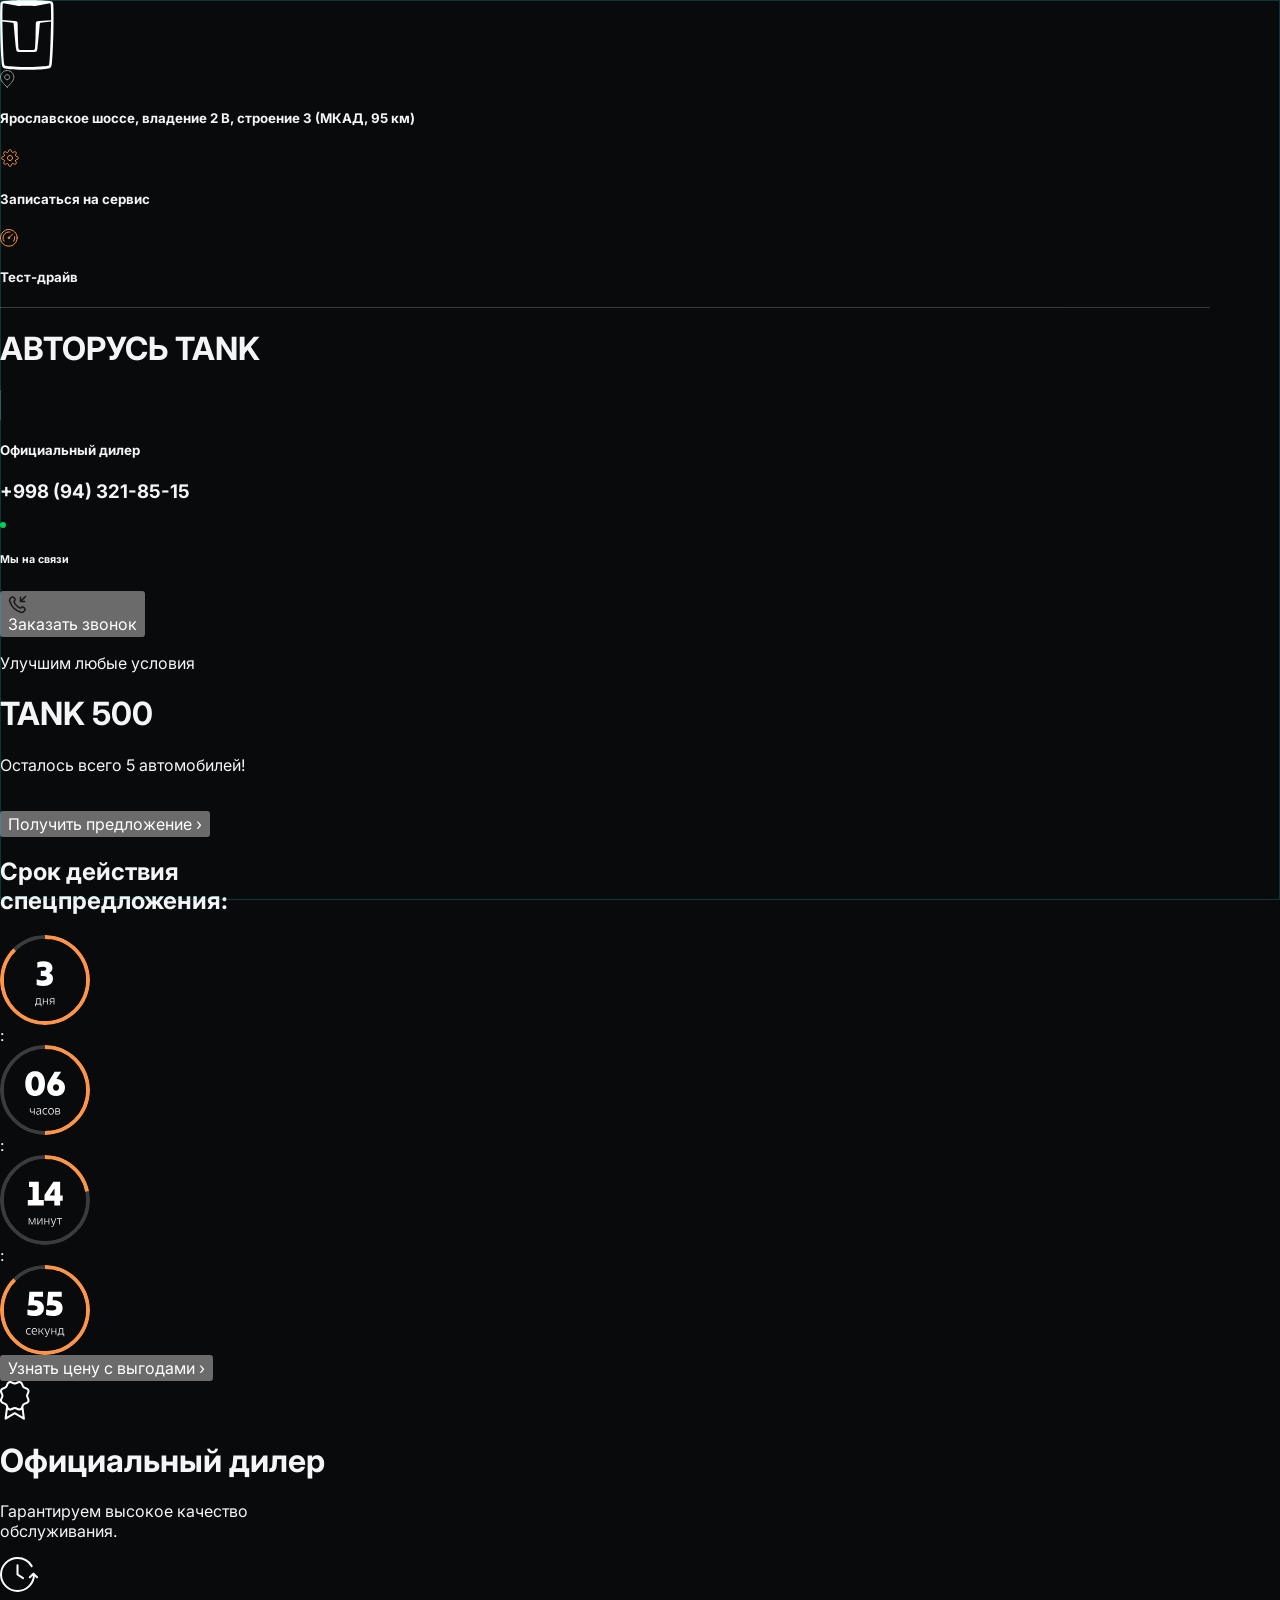
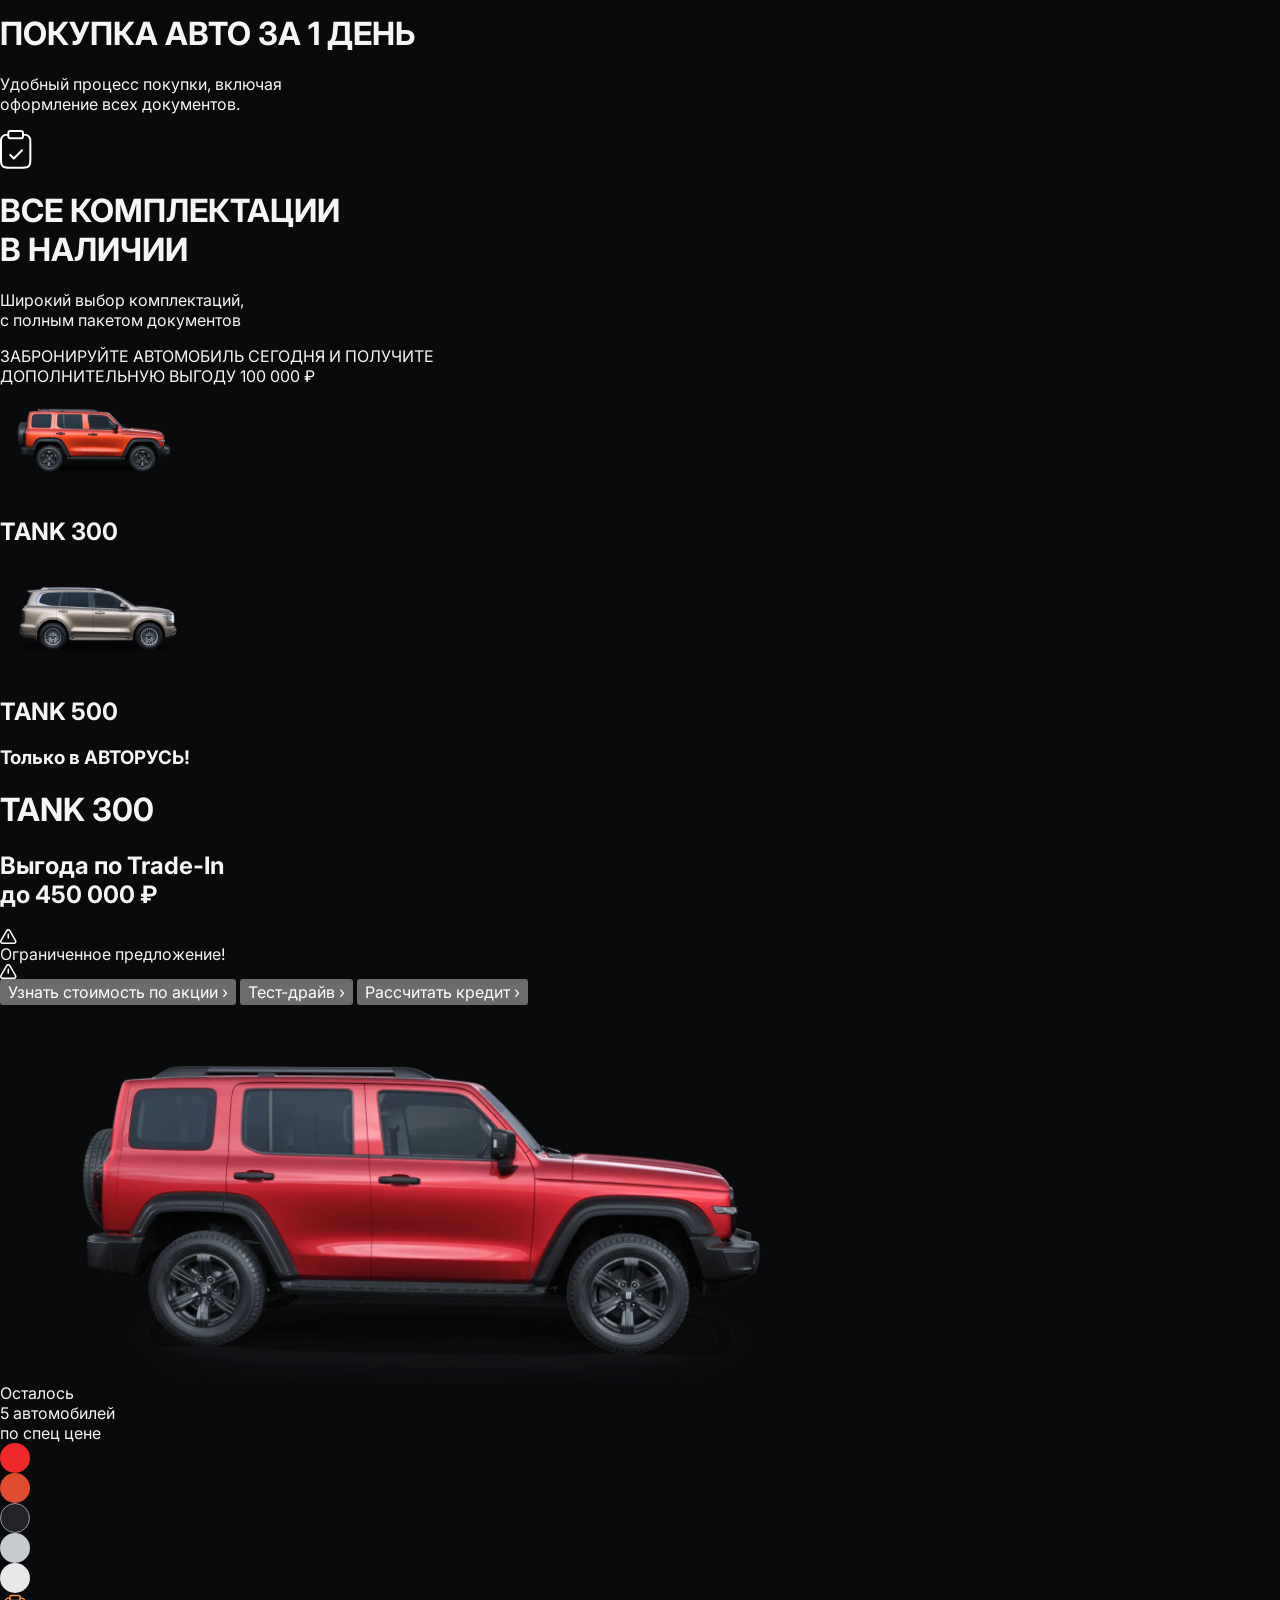
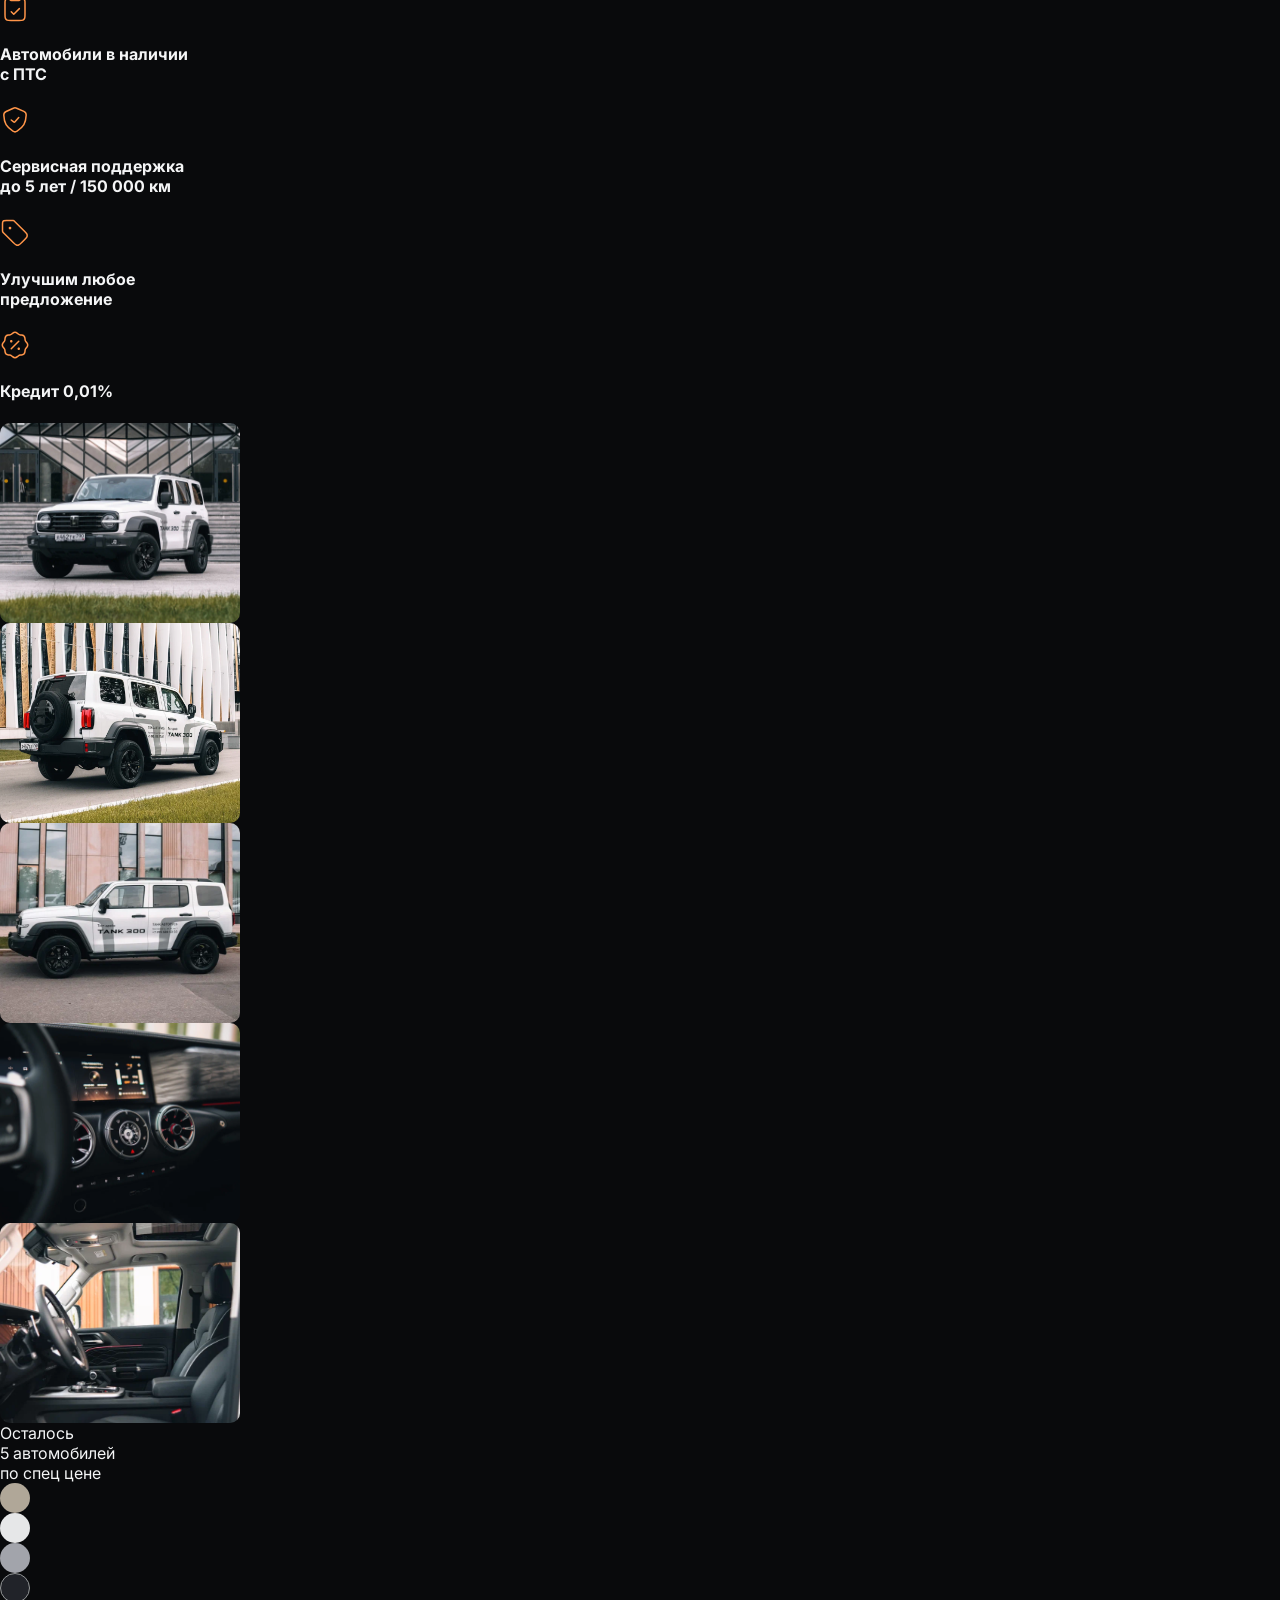
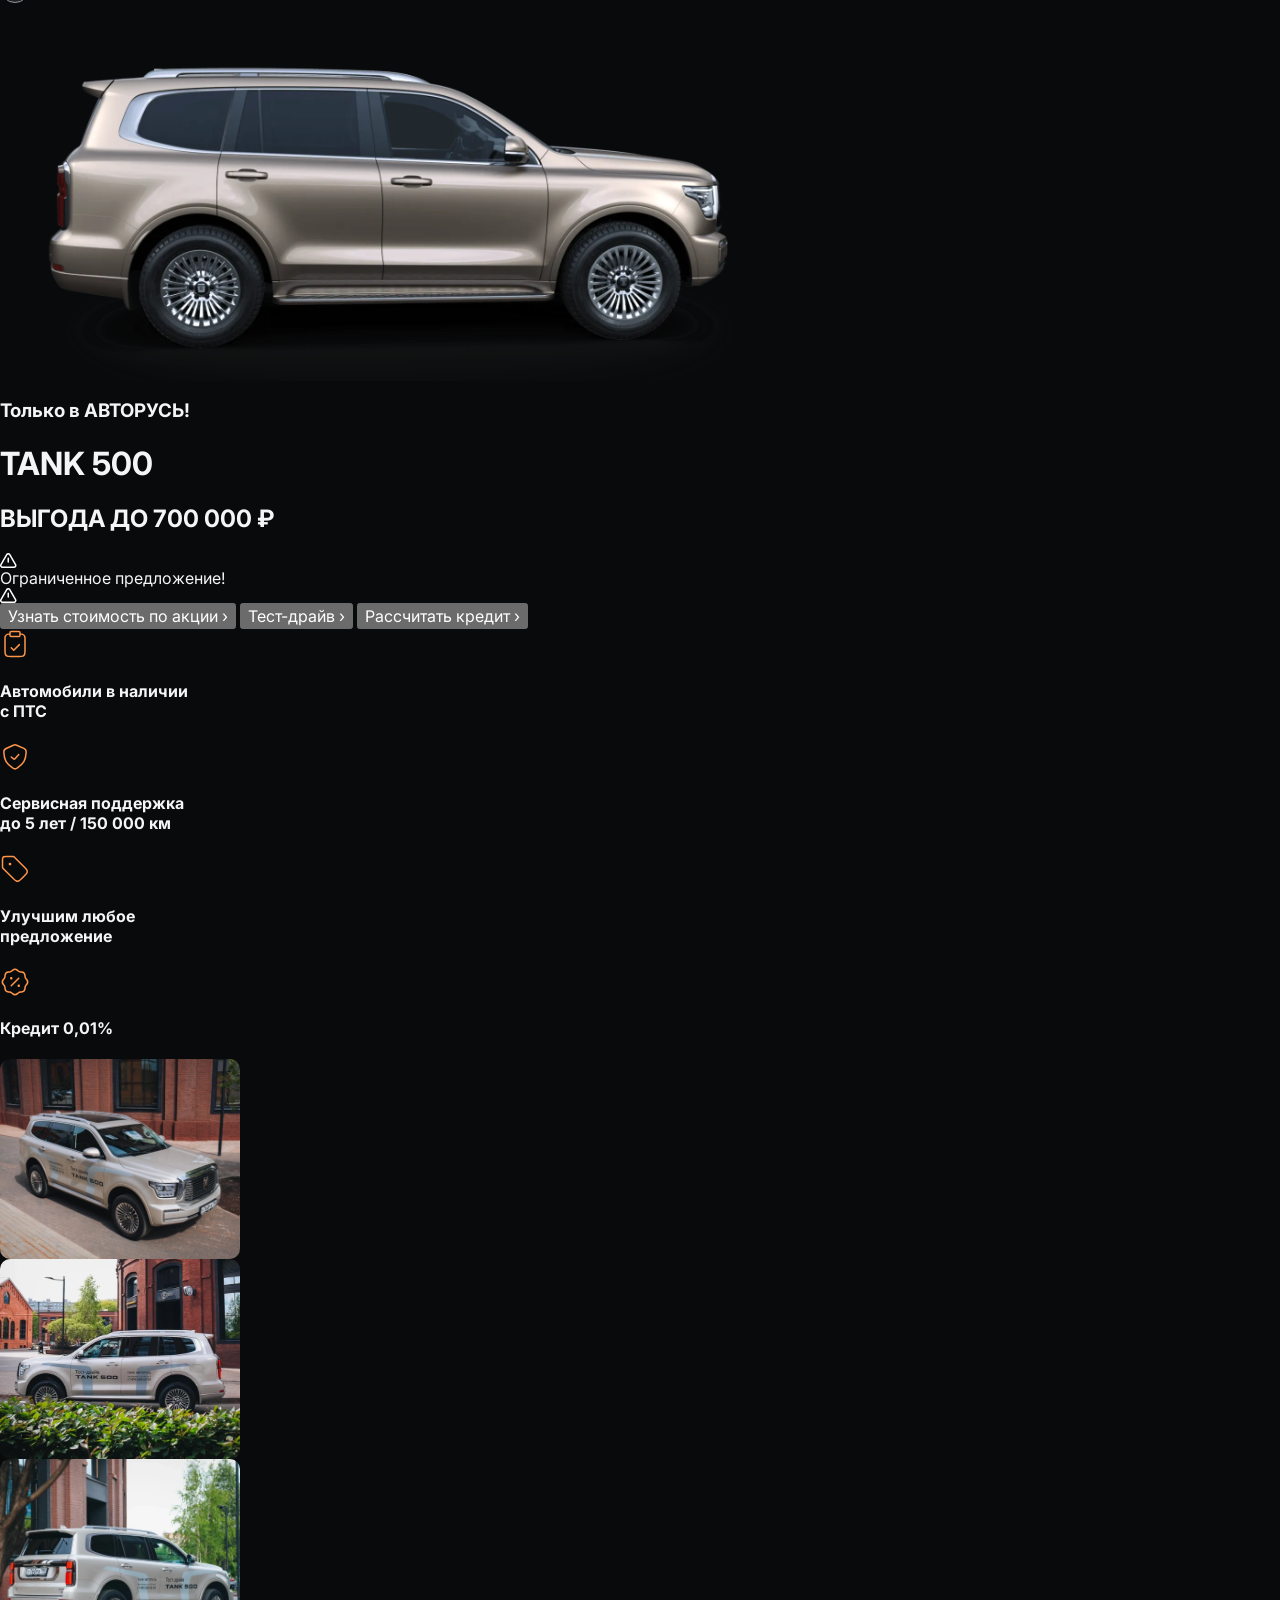
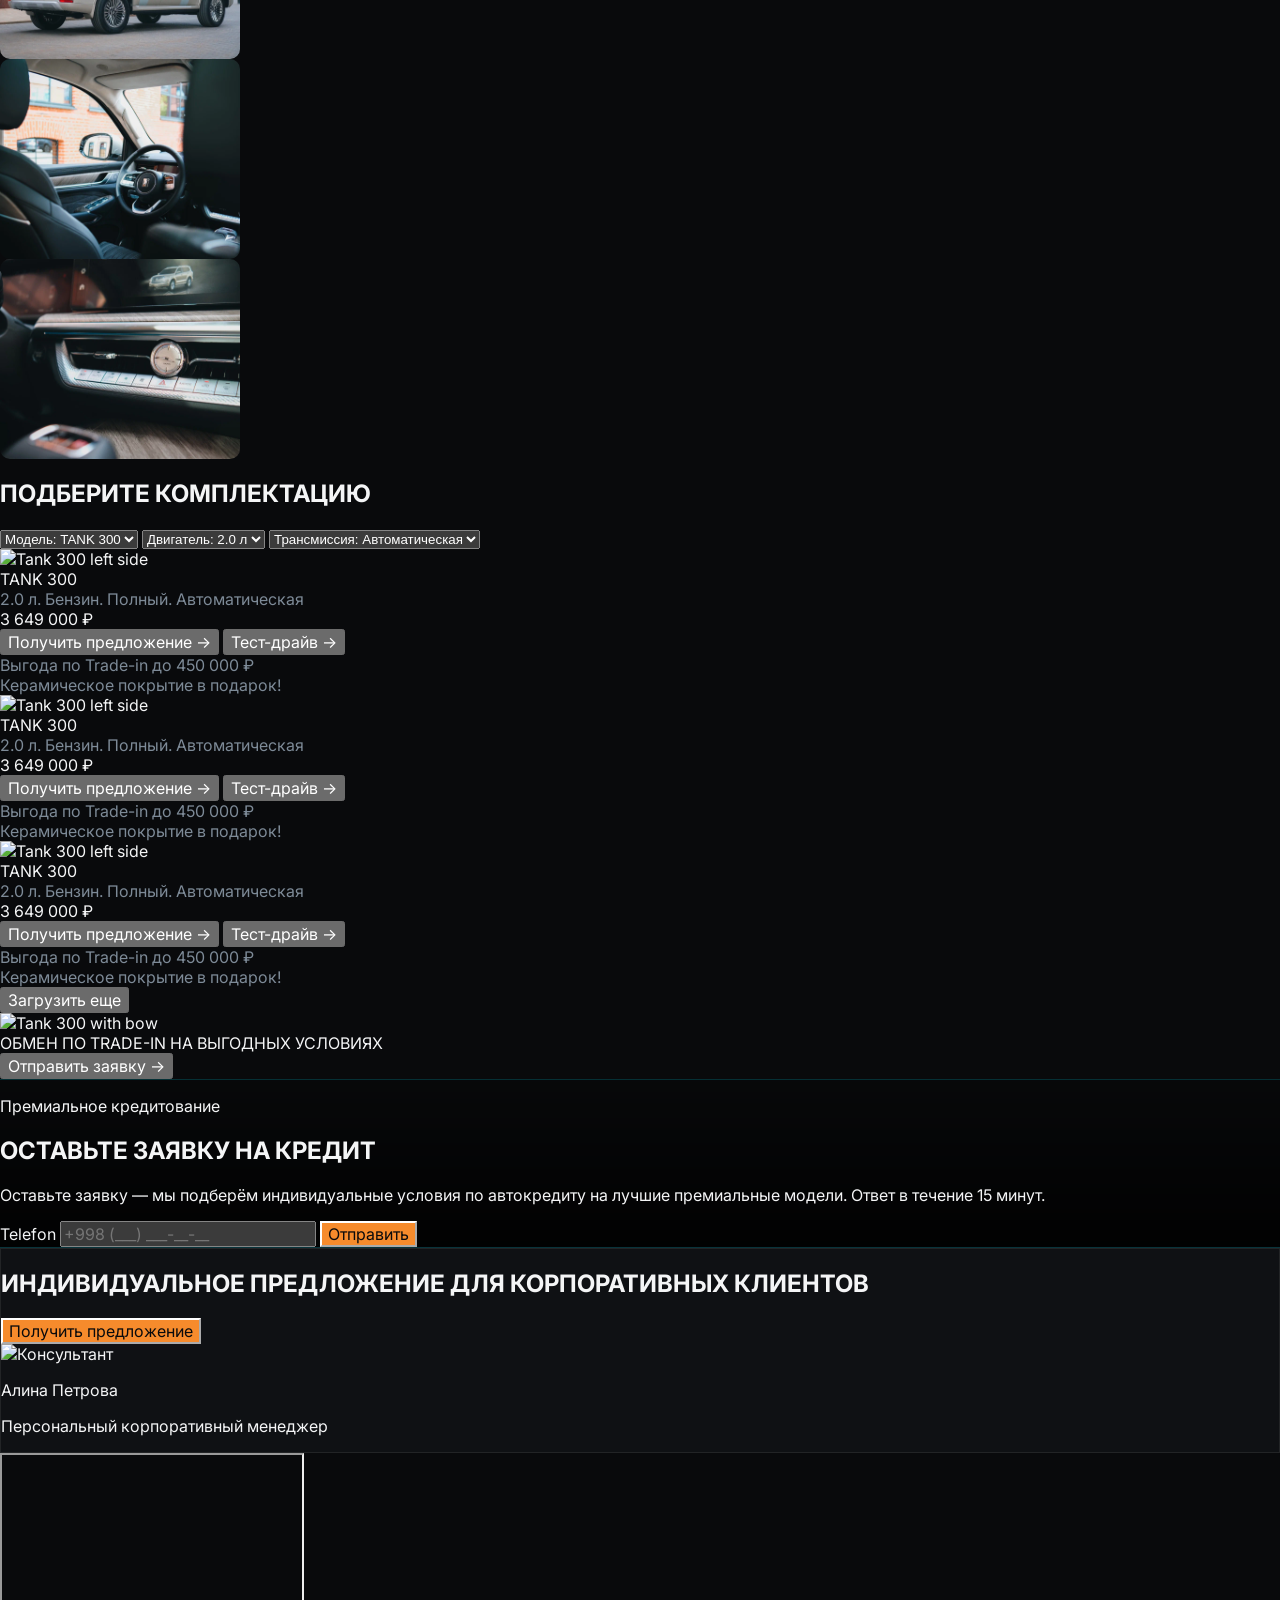
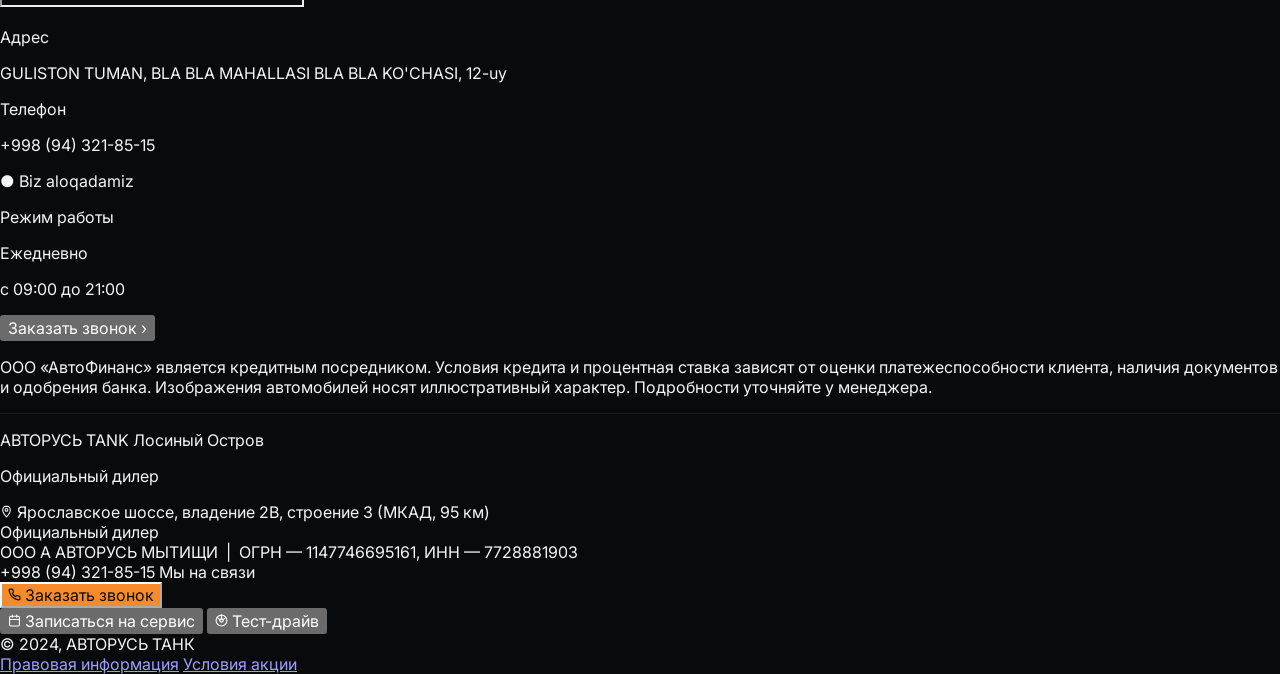
==== loyiha.html @ a407f376 "nom" ====
<!doctype html>
<html lang="ru">
<head>
  <meta charset="utf-8" />
  <meta name="viewport" content="width=device-width, initial-scale=1" />
  <title>Дилерская секция — Подберите комплектацию</title>
  <script src="https://cdn.tailwindcss.com"></script>
  <link href="https://fonts.googleapis.com/css2?family=Inter:wght@300;400;600;700;800&display=swap" rel="stylesheet">
    <style>
      :root {
        color-scheme: dark;
        font-family: Inter, system-ui, -apple-system, BlinkMacSystemFont, "Segoe UI", sans-serif;
        --bg: #090a0c;
        --surface: #111316;
        --surface-strong: #0d1012;
        --border: rgba(15, 194, 211, 0.24);
        --orange: #f68b2c;
        --orange-strong: #ff9d46;
        --text: #f4f5f6;
        --muted: #7d8a97;
        --panel: rgba(17, 19, 22, 0.92);
      }

      * {
        box-sizing: border-box;
      }

      body {
        margin: 0;
        min-height: 100vh;
        background: var(--bg);
        color: var(--text);
      }

      button,
      input {
        font: inherit;
      }

      img {
        display: block;
        max-width: 100%;
      }

      .btn-orange {
        background: var(--orange);
        color: #090a0c;
        transition: background 0.2s ease;
      }

      .btn-orange:hover {
        background: var(--orange-strong);
      }

      .hero-section {
        background-image:
          linear-gradient(180deg, rgba(0, 0, 0, 0.20), rgba(0, 0, 0, 0.86)),
          url('/d236b4001fee6d091d642a6b452d2aeb69b8dfb6\ \(1\).png');
        background-size: cover;
        background-position: center;
        border-bottom: 1px solid var(--border);
        border-top: 1px solid var(--border);
      }

      .hero-section::before {
        content: "";
        position: absolute;
        inset: 0;
        border: 1px solid var(--border);
        pointer-events: none;
      }

      .map-panel {
        background: var(--panel);
        border: 1px solid rgba(255, 255, 255, 0.08);
        backdrop-filter: blur(18px);
      }

      .section-divider {
        border-top: 1px solid rgba(255, 255, 255, 0.08);
      }

      .text-muted {
        color: var(--muted);
      }
    </style>
   <script>
        tailwind.config = {
            theme: {
                extend: {
                    colors: {
                        'brand-orange': '#FF9549',
                        'brand-orange-dark': '#FE8630',
                        'brand-red': '#FF2B00',
                        'bg-dark': '#181818',
                        'bg-mid': '#1C2121',
                        'bg-light': '#252C2C',
                        'bg-body': '#3d3c3c',
                        'text-muted': '#939697',
                        'text-light': '#818181',
                        'bg': '#111111',
                        'card': '#161616',
                        'muted': '#bfbfbf',
                        'orange': '#ff7a00',
                    },
                    minWidth: {
                        page: '1296px',
                    }
                }
            }
        }
    </script>
</head>
<body class="bg-bg text-white font-inter min-h-screen antialiased">

<!-- Bahodir Bahodir Bahodir Bahodir Bahodir Bahodir -->
 <!-- Bahodir Bahodir Bahodir Bahodir Bahodir Bahodir -->
  <!-- Bahodir Bahodir Bahodir Bahodir Bahodir Bahodir -->
   <!-- Bahodir Bahodir Bahodir Bahodir Bahodir Bahodir -->

  <body class="bg-bg-body min-w-page overflow-x-auto">

    <!-- NAVBAR (container4) -->
    <div class="bg-bg-dark w-full px-5 py-5 flex justify-center">
        <div class="flex justify-center gap-6 w-full">
            <!-- Logo -->
            <div class="flex-shrink-0">
                <img src="/img/icons/logo.svg" alt="logo">
            </div>

            <!-- Nav texts -->
            <div class="flex flex-col gap-0">
                <!-- nav__text1 -->
                <div class="flex items-center gap-3">
                    <img class="w-4 h-4" src="/img/icons/metka.svg" alt="metka">
                    <h5 class="text-text-muted text-sm">Ярославское шоссе, владение 2 В, строение 3 (МКАД, 95 км)</h5>
                    <div class="flex items-center gap-7 ml-[500px]">
                        <div class="flex items-center gap-1.5 cursor-pointer group">
                            <img class="w-4 h-4" src="/img/icons/settings-01 (1).svg" alt="settings">
                            <h5 class="text-[#ccc] text-sm font-normal whitespace-nowrap group-hover:text-brand-orange transition-colors">Записаться на сервис</h5>
                        </div>
                        <div class="flex items-center gap-1.5 cursor-pointer group">
                            <img class="w-4 h-4" src="/img/icons/speed.svg" alt="speed">
                            <h5 class="text-[#ccc] text-sm font-normal whitespace-nowrap group-hover:text-brand-orange transition-colors">Тест-драйв</h5>
                        </div>
                    </div>
                </div>

                <!-- chiziq -->
                <div><img src="/img/uzun chiziq.svg" alt="chiziq"></div>

                <!-- nav__text2 -->
                <div class="flex items-center gap-2.5">
                    <div class="flex items-center gap-2.5">
                        <h1 class="text-white text-3xl font-extrabold uppercase leading-tight">АВТОРУСЬ TANK</h1>
                        <img class="h-6" src="/img/tayoqcha.svg" alt="tayoqcha">
                        <h5 class="text-text-muted text-base mr-96">Официальный дилер</h5>
                    </div>
                    <div class="text-white">
                        <h3 class="text-white font-semibold">+998 (94) 321-85-15</h3>
                        <div class="flex items-center gap-1.5 ml-[70px] text-text-light">
                            <img src="/img/icons/online.svg" alt="online">
                            <h6 class="text-sm">Мы на связи</h6>
                        </div>
                    </div>
                    <button class="ml-12 flex items-center gap-2 bg-brand-orange text-black border-none px-5 py-3 text-sm font-bold rounded-lg cursor-pointer whitespace-nowrap hover:bg-brand-orange-dark transition-colors">
                        <img class="w-4.5 h-4.5" src="/img/icons/phone.svg" alt="phone"> Заказать звонок
                    </button>
                </div>
            </div>
        </div>
    </div>

    <!-- BANNER (container5) -->
    <div class="bg-bg-dark w-full p-0">
        <div class="bg-[url('/img/back__c.svg')] bg-cover bg-center w-[1440px] h-[600px] flex items-center overflow-hidden relative">
            <div class="flex flex-col gap-3 px-20 max-w-[520px] z-10">
                <p class="text-[#ddd] text-base font-normal m-0">Улучшим любые условия</p>
                <h1 class="text-white text-6xl font-black m-0 leading-none">TANK 500</h1>
                <p class="text-white text-lg font-medium m-0">Осталось всего 5 автомобилей!</p>
                <br>
                <button class="bg-brand-orange text-black border-none px-6 py-3 text-sm font-bold rounded-lg cursor-pointer w-fit mt-1.5 hover:bg-brand-orange-dark transition-colors">
                    Получить предложение ›
                </button>
            </div>
        </div>
    </div>

    <!-- TIMER + CARDS + TANKS (container1) -->
    <div class="bg-bg-dark w-full h-[800px] px-5 py-5">

        <!-- Timer block (bir) -->
        <div class="bg-bg-light flex items-center justify-between px-10 py-[22px] gap-6 rounded-xl mx-auto max-w-[1296px]">
            <h2 class="text-white text-[29px] font-extrabold uppercase leading-snug whitespace-nowrap m-0">
                Срок действия <br> спецпредложения:
            </h2>
            <div class="flex items-center gap-2.5">
                <img class="w-[94px] h-[94px]" src="/img/3.svg" alt="3">
                <span class="text-white text-4xl font-extrabold leading-none mb-5">:</span>
                <img class="w-[94px] h-[94px]" src="/img/06.svg" alt="06">
                <span class="text-white text-4xl font-extrabold leading-none mb-5">:</span>
                <img class="w-[94px] h-[94px]" src="/img/14.svg" alt="14">
                <span class="text-white text-4xl font-extrabold leading-none mb-5">:</span>
                <img class="w-[94px] h-[94px]" src="/img/55.svg" alt="55">
            </div>
            <button class="bg-brand-orange text-black border-none px-[30px] py-[17px] text-[17px] font-bold cursor-pointer rounded-md whitespace-nowrap min-w-[248px] hover:bg-brand-orange-dark transition-colors">
                Узнать цену с выгодами ›
            </button>
        </div>

        <!-- Feature cards (ikki) -->
        <div class="grid grid-cols-3 gap-5 justify-center mt-12 max-w-[1296px] mx-auto">
            <!-- birinchi -->
            <div class="border border-text-muted rounded-2xl bg-bg-dark w-[415px] h-[150px] text-white flex">
                <img class="w-[100px] h-[50px] mt-5" src="/img/icons/Icon.svg" alt="1">
                <div class="ml-2">
                    <h1 class="text-[22px] mt-5">Официальный дилер</h1>
                    <p class="mt-4 text-[#e4e4e4] text-sm">Гарантируем высокое качество <br>обслуживания.</p>
                </div>
            </div>
            <!-- ikkinchi -->
            <div class="border border-text-muted rounded-2xl bg-bg-dark w-[415px] h-[150px] text-white flex">
                <img class="w-[100px] h-[45px] mt-5" src="/img/icons/Icon (1).svg" alt="2">
                <div class="ml-2">
                    <h1 class="text-[18px] mt-5">ПОКУПКА АВТО ЗА 1 ДЕНЬ</h1>
                    <p class="mt-4 text-[#e4e4e4] text-sm">Удобный процесс покупки, включая <br>оформление всех документов.</p>
                </div>
            </div>
            <!-- uchinchi -->
            <div class="border border-text-muted rounded-2xl bg-bg-dark w-[415px] h-[150px] text-white flex">
                <img class="w-[100px] h-[45px] mt-5" src="/img/icons/Icon (2).svg" alt="3">
                <div class="ml-2">
                    <h1 class="text-[18px] mt-5">ВСЕ КОМПЛЕКТАЦИИ <br>В НАЛИЧИИ</h1>
                    <p class="mt-4 text-[#e4e4e4] text-sm">Широкий выбор комплектаций, <br>с полным пакетом документов</p>
                </div>
            </div>
        </div>

        <!-- Big text -->
        <div class="text-[35px] mt-12 text-white text-center font-extrabold uppercase leading-tight px-5 py-10">
            ЗАБРОНИРУЙТЕ АВТОМОБИЛЬ СЕГОДНЯ И ПОЛУЧИТЕ <br>
            ДОПОЛНИТЕЛЬНУЮ ВЫГОДУ 100 000 ₽
        </div>

        <!-- Tank images -->
        <div class="flex justify-center gap-6">
            <div class="cursor-pointer transition-transform hover:scale-105">
                <img src="/img/tank 300.svg" alt="tank 300">
                <h2 class="text-[20px] ml-11 text-white">TANK 300</h2>
            </div>
            <div class="cursor-pointer transition-transform hover:scale-105">
                <img src="/img/tank 500.svg" alt="tank 500">
                <h2 class="text-[20px] ml-11 text-white">TANK 500</h2>
            </div>
        </div>
    </div>

    <!-- TANK 300 SECTION (container2) -->
    <div class="bg-bg-mid w-full h-[800px] px-5 py-5">

        <!-- bolimlar -->
        <div class="flex justify-center w-[1296px] mx-auto">
            <!-- bolim1 - text chap -->
            <div class="flex flex-col justify-center gap-0 min-w-[340px] mt-10 ml-10">
                <div class="flex flex-col gap-2">
                    <h3 class="text-brand-orange text-base font-bold m-0">Только в АВТОРУСЬ!</h3>
                    <h1 class="text-white text-[50px] font-black m-0 leading-none">TANK 300</h1>
                    <h2 class="text-white text-[26px] font-extrabold m-0 leading-snug">Выгода по Trade-In <br>до 450 000 ₽</h2>
                    <div class="bg-brand-red rounded-xl px-2.5 py-1.5 gap-2 text-white text-[13px] font-semibold inline-flex items-center w-fit">
                        <img class="w-4 h-4" src="/img/icons/warning.svg" alt="warning">
                        Ограниченное предложение!
                        <img class="w-4 h-4" src="/img/icons/warning.svg" alt="warning">
                    </div>
                </div>
                <div class="mt-6 flex flex-col gap-2.5">
                    <button class="border border-brand-orange rounded-lg w-[320px] h-[45px] bg-bg-light text-white text-sm font-semibold cursor-pointer text-left px-4 transition-colors hover:bg-brand-orange hover:text-black flex items-center justify-between">
                        Узнать стоимость по акции <span>›</span>
                    </button>
                    <button class="border border-brand-orange rounded-lg w-[320px] h-[45px] bg-bg-light text-white text-sm font-semibold cursor-pointer text-left px-4 transition-colors hover:bg-brand-orange hover:text-black flex items-center justify-between">
                        Тест-драйв <span>›</span>
                    </button>
                    <button class="border border-brand-orange rounded-lg w-[320px] h-[45px] bg-bg-light text-white text-sm font-semibold cursor-pointer text-left px-4 transition-colors hover:bg-brand-orange hover:text-black flex items-center justify-between">
                        Рассчитать кредит <span>›</span>
                    </button>
                </div>
            </div>

            <!-- bolim2 - mashina -->
            <div class="flex-1 flex justify-center items-center">
                <img class="w-[800px] h-auto mt-[70px]" src="/img/qizil.svg" alt="Tank 300">
            </div>

            <!-- bolim3 - sticker + ranglar -->
            <div class="flex flex-col items-center gap-5 min-w-[100px]">
                <div class="w-[170px] bg-brand-orange text-black text-xs font-extrabold px-3.5 py-2.5 rounded-lg text-center leading-relaxed rotate-12  mt-[100px]">
                    Осталось<br>5 автомобилей<br>по спец цене
                </div>
                <div class="flex flex-col items-center gap-2">
                    <img class="w-7 h-7 cursor-pointer hover:scale-125 transition-transform" src="/img/icons/icon qizil.svg" alt="">
                    <img class="w-7 h-7 cursor-pointer hover:scale-125 transition-transform" src="/img/icons/icon orange.svg" alt="">
                    <img class="w-7 h-7 cursor-pointer hover:scale-125 transition-transform" src="/img/icons/icon kulrang.svg" alt="">
                    <img class="w-7 h-7 cursor-pointer hover:scale-125 transition-transform" src="/img/icons/icon qora.svg" alt="">
                    <img class="w-7 h-7 cursor-pointer hover:scale-125 transition-transform" src="/img/icons/icon oq.svg" alt="">
                </div>
            </div>
        </div>

        <!-- imgess -->
        <div class="w-[1296px] mx-auto py-5">
            <!-- cards -->
            <div class="grid grid-cols-4 gap-5 justify-center">
                <div class="flex w-[290px] h-[50px] items-center border border-bg-dark bg-bg-dark rounded-lg mt-5 cursor-pointer hover:border-brand-orange hover:bg-bg-light group">
                    <img class="w-[35px] ml-1.5" src="/img/icons/clipboard-check.svg" alt="">
                    <h4 class="ml-1.5 text-white text-xs group-hover:text-white">Автомобили в наличии <br>с ПТС</h4>
                </div>
                <div class="flex w-[290px] h-[50px] items-center border border-bg-dark bg-bg-dark rounded-lg mt-5 cursor-pointer hover:border-brand-orange hover:bg-bg-light group">
                    <img class="w-[35px] ml-1.5" src="/img/icons/certificate.svg" alt="">
                    <h4 class="ml-1.5 text-white text-xs group-hover:text-white">Сервисная поддержка <br>до 5 лет / 150 000 км</h4>
                </div>
                <div class="flex w-[290px] h-[50px] items-center border border-bg-dark bg-bg-dark rounded-lg mt-5 cursor-pointer hover:border-brand-orange hover:bg-bg-light group">
                    <img class="w-[35px] ml-1.5" src="/img/icons/tag-01.svg" alt="">
                    <h4 class="ml-1.5 text-white text-xs group-hover:text-white">Улучшим любое <br>предложение</h4>
                </div>
                <div class="flex w-[290px] h-[50px] items-center border border-bg-dark bg-bg-dark rounded-lg mt-5 cursor-pointer hover:border-brand-orange hover:bg-bg-light group">
                    <img class="w-[35px] ml-1.5" src="/img/icons/sale.svg" alt="">
                    <h4 class="ml-1.5 text-white text-xs group-hover:text-white">Кредит 0,01%</h4>
                </div>
            </div>
            <!-- img cards -->
            <div class="grid grid-cols-5 gap-5 mt-4">
                <img class="w-full h-[180px] object-cover rounded-lg hover:scale-[1.03] hover:opacity-85 transition-all" src="/img/tank300 1.svg" alt="">
                <img class="w-full h-[180px] object-cover rounded-lg hover:scale-[1.03] hover:opacity-85 transition-all" src="/img/tank300 2.svg" alt="">
                <img class="w-full h-[180px] object-cover rounded-lg hover:scale-[1.03] hover:opacity-85 transition-all" src="/img/tank300 3.svg" alt="">
                <img class="w-full h-[180px] object-cover rounded-lg hover:scale-[1.03] hover:opacity-85 transition-all" src="/img/tank300 4.svg" alt="">
                <img class="w-full h-[180px] object-cover rounded-lg hover:scale-[1.03] hover:opacity-85 transition-all" src="/img/tank300 5.svg" alt="">
            </div>
        </div>
    </div>

    <!-- TANK 500 SECTION (container3) -->
    <div class="bg-bg-light w-full h-[800px] px-5 py-5">

        <!-- bolimlar -->
        <div class="flex justify-center w-[1296px] mx-auto">

            <!-- bolim2__500 - sticker + ranglar CHAP -->
            <div class="flex flex-col items-center gap-5 min-w-[100px]">
                <div class="w-[170px] bg-brand-orange text-black text-xs font-extrabold px-3.5 py-2.5 rounded-lg text-center leading-relaxed rotate-12  mt-[100px]">
                    Осталось<br>5 автомобилей<br>по спец цене
                </div>
                <div class="flex flex-col items-center gap-2">
                    <img class="w-7 h-7 cursor-pointer hover:scale-125 transition-transform" src="/img/icons/rang 1.svg" alt="">
                    <img class="w-7 h-7 cursor-pointer hover:scale-125 transition-transform" src="/img/icons/rang 2.svg" alt="">
                    <img class="w-7 h-7 cursor-pointer hover:scale-125 transition-transform" src="/img/icons/rang 3.svg" alt="">
                    <img class="w-7 h-7 cursor-pointer hover:scale-125 transition-transform" src="/img/icons/rang 4.svg" alt="">
                </div>
            </div>

            <!-- bolim1__500 - mashina O'RTA -->
            <div class="flex-1 flex justify-center items-center">
                <img class="w-[750px] h-auto mt-[70px]" src="/img/mashina1.svg" alt="Tank 500">
                
            </div>

            <!-- bolim3__500 - text O'NG -->
            <div class="flex flex-col justify-center gap-0 min-w-[340px] mt-10 mr-10">
                <div class="flex flex-col gap-2">
                    <h3 class="text-brand-orange text-base font-bold m-0">Только в АВТОРУСЬ!</h3>
                    <h1 class="text-white text-[50px] font-black m-0 leading-none">TANK 500</h1>
                    <h2 class="text-white text-[26px] font-extrabold m-0 leading-snug">ВЫГОДА ДО 700 000 ₽</h2>
                    <div class="bg-brand-red rounded-xl px-2.5 py-1.5 gap-2 text-white text-[13px] font-semibold inline-flex items-center w-fit">
                        <img class="w-4 h-4" src="/img/icons/warning.svg" alt="warning">
                        Ограниченное предложение!
                        <img class="w-4 h-4" src="/img/icons/warning.svg" alt="warning">
                    </div>
                </div>
                <div class="mt-6 flex flex-col gap-2.5">
                    <button class="border border-brand-orange rounded-lg w-[320px] h-[45px] bg-bg-light text-white text-sm font-semibold cursor-pointer text-left px-4 transition-colors hover:bg-brand-orange hover:text-black flex items-center justify-between">
                        Узнать стоимость по акции <span>›</span>
                    </button>
                    <button class="border border-brand-orange rounded-lg w-[320px] h-[45px] bg-bg-light text-white text-sm font-semibold cursor-pointer text-left px-4 transition-colors hover:bg-brand-orange hover:text-black flex items-center justify-between">
                        Тест-драйв <span>›</span>
                    </button>
                    <button class="border border-brand-orange rounded-lg w-[320px] h-[45px] bg-bg-light text-white text-sm font-semibold cursor-pointer text-left px-4 transition-colors hover:bg-brand-orange hover:text-black flex items-center justify-between">
                        Рассчитать кредит <span>›</span>
                    </button>
                </div>
            </div>
        </div>

        <!-- imgess2 -->
        <div class="w-[1296px] mx-auto py-5">
            <!-- cards2 -->
            <div class="grid grid-cols-4 gap-5 justify-center">
                <div class="flex w-[290px] h-[50px] items-center border border-bg-dark bg-bg-dark rounded-lg mt-5 cursor-pointer hover:border-brand-orange hover:bg-bg-light group">
                    <img class="w-[35px] ml-1.5" src="/img/icons/clipboard-check.svg" alt="">
                    <h4 class="ml-1.5 text-white text-xs">Автомобили в наличии <br>с ПТС</h4>
                </div>
                <div class="flex w-[290px] h-[50px] items-center border border-bg-dark bg-bg-dark rounded-lg mt-5 cursor-pointer hover:border-brand-orange hover:bg-bg-light group">
                    <img class="w-[35px] ml-1.5" src="/img/icons/certificate.svg" alt="">
                    <h4 class="ml-1.5 text-white text-xs">Сервисная поддержка <br>до 5 лет / 150 000 км</h4>
                </div>
                <div class="flex w-[290px] h-[50px] items-center border border-bg-dark bg-bg-dark rounded-lg mt-5 cursor-pointer hover:border-brand-orange hover:bg-bg-light group">
                    <img class="w-[35px] ml-1.5" src="/img/icons/tag-01.svg" alt="">
                    <h4 class="ml-1.5 text-white text-xs">Улучшим любое <br>предложение</h4>
                </div>
                <div class="flex w-[290px] h-[50px] items-center border border-bg-dark bg-bg-dark rounded-lg mt-5 cursor-pointer hover:border-brand-orange hover:bg-bg-light group">
                    <img class="w-[35px] ml-1.5" src="/img/icons/sale.svg" alt="">
                    <h4 class="ml-1.5 text-white text-xs">Кредит 0,01%</h4>
                </div>
            </div>
            <!-- img cards2 -->
            <div class="grid grid-cols-5 gap-5 mt-5">
                <img class="w-full h-[180px] object-cover rounded-lg hover:scale-[1.03] hover:opacity-85 transition-all" src="/img/img car1.svg" alt="">
                <img class="w-full h-[180px] object-cover rounded-lg hover:scale-[1.03] hover:opacity-85 transition-all" src="/img/img car2.svg" alt="">
                <img class="w-full h-[180px] object-cover rounded-lg hover:scale-[1.03] hover:opacity-85 transition-all" src="/img/img car3.svg" alt="">
                <img class="w-full h-[180px] object-cover rounded-lg hover:scale-[1.03] hover:opacity-85 transition-all" src="/img/img car4.svg" alt="">
                <img class="w-full h-[180px] object-cover rounded-lg hover:scale-[1.03] hover:opacity-85 transition-all" src="/img/img car5.svg" alt="">
            </div>
        </div>
    </div>



<!-- Hayrulla Hayrulla Hayrulla Hayrulla Hayrulla Hayrulla Hayrulla -->
 <!-- Hayrulla Hayrulla Hayrulla Hayrulla Hayrulla Hayrulla Hayrulla -->
<!-- Hayrulla Hayrulla Hayrulla Hayrulla Hayrulla Hayrulla Hayrulla -->
 <!-- Hayrulla Hayrulla Hayrulla Hayrulla Hayrulla Hayrulla Hayrulla -->




  <section class="dealership">
    <div class="w-full max-w-[1200px] mx-auto my-10 px-10">

      <!-- Sarlavha -->
      <h1 class="text-center text-[42px] tracking-widest font-extrabold mb-7 uppercase">
        ПОДБЕРИТЕ КОМПЛЕКТАЦИЮ
      </h1>

      <!-- Filtrlar -->
      <div class="flex gap-4 justify-center mb-8 flex-wrap">
        <select aria-label="Выбор модели"
          class="bg-[#0f0f0f] text-white border border-[#222] px-4 py-3 rounded-lg min-w-[260px]">
          <option>Модель: TANK 300</option>
          <option>Модель: TANK 500</option>
        </select>
        <select aria-label="Выбор двигателя"
          class="bg-[#0f0f0f] text-white border border-[#222] px-4 py-3 rounded-lg min-w-[260px]">
          <option>Двигатель: 2.0 л</option>
          <option>Двигатель: 2.4 л</option>
        </select>
        <select aria-label="Выбор трансмиссии"
          class="bg-[#0f0f0f] text-white border border-[#222] px-4 py-3 rounded-lg min-w-[260px]">
          <option>Трансмиссия: Автоматическая</option>
          <option>Трансмиссия: Механическая</option>
        </select>
      </div>

      <!-- Kartalar -->
      <div class="flex flex-col gap-5">

        <!-- Card 1 -->
        <article class="flex bg-card rounded-xl p-5 items-center gap-6 shadow-[0_6px_24px_rgba(0,0,0,0.6)]">
          <div class="flex-none w-[420px] h-[220px] flex items-center justify-center">
            <img src="/loyiha/img/93264d53057fa8363f55660f5d0bcc11b670bb50.png"
              alt="Tank 300 left side" class="max-w-full max-h-full object-contain">
          </div>
          <div class="flex-1 flex flex-col gap-3">
            <div class="flex flex-col">
              <div class="text-[28px] font-extrabold">TANK 300</div>
              <div class="text-[15px] text-muted mt-1">2.0 л. Бензин. Полный. Автоматическая</div>
            </div>
            <div class="flex items-center justify-between mt-2">
              <div class="text-[34px] font-extrabold">3 649 000 ₽</div>
              <div class="flex flex-col gap-2 min-w-[240px]">
                <button class="inline-flex items-center justify-center px-4 py-3 rounded-xl font-bold bg-orange text-white cursor-pointer border-0">
                  Получить предложение →
                </button>
                <button class="inline-flex items-center justify-center px-4 py-3 rounded-xl font-bold bg-transparent border-2 border-orange/20 text-orange cursor-pointer">
                  Тест-драйв →
                </button>
              </div>
            </div>
            <div class="flex gap-4 text-muted text-[13px] mt-2">
              <div>Выгода по Trade-in до 450 000 ₽</div>
              <div>Керамическое покрытие в подарок!</div>
            </div>
          </div>
        </article>

        <!-- Card 2 -->
        <article class="flex bg-card rounded-xl p-5 items-center gap-6 shadow-[0_6px_24px_rgba(0,0,0,0.6)]">
          <div class="flex-none w-[420px] h-[220px] flex items-center justify-center">
            <img src="/loyiha/img/93264d53057fa8363f55660f5d0bcc11b670bb50.png"
              alt="Tank 300 left side" class="max-w-full max-h-full object-contain">
          </div>
          <div class="flex-1 flex flex-col gap-3">
            <div class="flex flex-col">
              <div class="text-[28px] font-extrabold">TANK 300</div>
              <div class="text-[15px] text-muted mt-1">2.0 л. Бензин. Полный. Автоматическая</div>
            </div>
            <div class="flex items-center justify-between mt-2">
              <div class="text-[34px] font-extrabold">3 649 000 ₽</div>
              <div class="flex flex-col gap-2 min-w-[240px]">
                <button class="inline-flex items-center justify-center px-4 py-3 rounded-xl font-bold bg-orange text-white cursor-pointer border-0">
                  Получить предложение →
                </button>
                <button class="inline-flex items-center justify-center px-4 py-3 rounded-xl font-bold bg-transparent border-2 border-orange/20 text-orange cursor-pointer">
                  Тест-драйв →
                </button>
              </div>
            </div>
            <div class="flex gap-4 text-muted text-[13px] mt-2">
              <div>Выгода по Trade-in до 450 000 ₽</div>
              <div>Керамическое покрытие в подарок!</div>
            </div>
          </div>
        </article>

        <!-- Card 3 -->
        <article class="flex bg-card rounded-xl p-5 items-center gap-6 shadow-[0_6px_24px_rgba(0,0,0,0.6)]">
          <div class="flex-none w-[420px] h-[220px] flex items-center justify-center">
            <img src="/loyiha/img/93264d53057fa8363f55660f5d0bcc11b670bb50.png"
              alt="Tank 300 left side" class="max-w-full max-h-full object-contain">
          </div>
          <div class="flex-1 flex flex-col gap-3">
            <div class="flex flex-col">
              <div class="text-[28px] font-extrabold">TANK 300</div>
              <div class="text-[15px] text-muted mt-1">2.0 л. Бензин. Полный. Автоматическая</div>
            </div>
            <div class="flex items-center justify-between mt-2">
              <div class="text-[34px] font-extrabold">3 649 000 ₽</div>
              <div class="flex flex-col gap-2 min-w-[240px]">
                <button class="inline-flex items-center justify-center px-4 py-3 rounded-xl font-bold bg-orange text-white cursor-pointer border-0">
                  Получить предложение →
                </button>
                <button class="inline-flex items-center justify-center px-4 py-3 rounded-xl font-bold bg-transparent border-2 border-orange/20 text-orange cursor-pointer">
                  Тест-драйв →
                </button>
              </div>
            </div>
            <div class="flex gap-4 text-muted text-[13px] mt-2">
              <div>Выгода по Trade-in до 450 000 ₽</div>
              <div>Керамическое покрытие в подарок!</div>
            </div>
          </div>
        </article>

      </div>

      <!-- Ko'proq yuklash -->
      <div class="flex justify-center my-6">
        <button class="inline-flex items-center justify-center px-5 py-3 rounded-xl font-bold bg-[#1b1b1b] text-white cursor-pointer border-0">
          Загрузить еще
        </button>
      </div>

      <!-- Promo banner -->
      <div class="flex items-center gap-7 mt-9 bg-gradient-to-b from-white/[0.02] to-transparent p-5 rounded-xl flex-wrap">
        <div class="flex-none w-[420px] h-[260px] flex items-center justify-center">
          <img src="/loyiha/img/efaab89fc21d311adf0df470ad1e3397ce3de2d5.png"
            alt="Tank 300 with bow" class="max-w-full max-h-full object-contain">
        </div>
        <div class="flex-1 flex flex-col gap-4 p-4">
          <div class="text-[26px] font-extrabold uppercase">ОБМЕН ПО TRADE-IN НА ВЫГОДНЫХ УСЛОВИЯХ</div>
          <button class="inline-flex items-center justify-center px-6 py-3 rounded-xl font-bold text-[16px] bg-orange text-white cursor-pointer border-0 w-fit">
            Отправить заявку →
          </button>
        </div>
      </div>

    </div>
  </section>

<!-- Islom Islom Islom Islom Islom Islom Islom Islom Islom Islom Islom Islom-->
 <!-- Islom Islom Islom Islom Islom Islom Islom Islom Islom Islom Islom Islom-->
  <!-- Islom Islom Islom Islom Islom Islom Islom Islom Islom Islom Islom Islom-->
   <!-- Islom Islom Islom Islom Islom Islom Islom Islom Islom Islom Islom Islom-->
    <!-- Islom Islom Islom Islom Islom Islom Islom Islom Islom Islom Islom Islom-->


  <main class="relative overflow-hidden">
    <section class="hero-section relative overflow-hidden">
      <div
        class="absolute inset-0 bg-cover bg-center bg-no-repeat"
        style="background-image: url('./img/bg_car.svg');"
      ></div>
      <div class="relative mx-auto max-w-[1320px] px-6 lg:px-10 py-16 lg:py-20">
        <div class="grid gap-12 lg:grid-cols-[1.05fr_0.95fr] items-center">
          <div class="max-w-2xl">
            <p class="text-sm uppercase tracking-[0.35em] text-cyan-300/70 mb-4">Премиальное кредитование</p>
            <h1 class="text-5xl sm:text-[4.25rem] lg:text-[5rem] font-black leading-[0.92] tracking-[-0.04em]">ОСТАВЬТЕ ЗАЯВКУ НА КРЕДИТ</h1>
            <p class="mt-6 max-w-xl text-base leading-7 text-gray-300">Оставьте заявку — мы подберём индивидуальные условия по автокредиту на лучшие премиальные модели. Ответ в течение 15 минут.</p>
            <div class="mt-10 flex flex-col gap-4 sm:flex-row sm:items-center">
              <label class="sr-only" for="phone">Telefon</label>
              <input id="phone" type="tel" placeholder="+998 (___) ___-__-__" class="min-w-0 flex-1 rounded-[28px] border border-[#fff] bg-[#252C2C] px-5 py-4 text-white placeholder:text-gray-500 focus:border-cyan-300 focus:outline-none focus:ring-2 focus:ring-cyan-300/20" />
              <button class="btn-orange rounded-[28px] px-8 py-4 text-sm font-semibold uppercase tracking-[0.12em]">Отправить</button>
            </div>
          </div>
          <div class="h-[420px] sm:h-[480px] lg:h-[520px]"></div>
        </div>
      </div>
    </section>


    <section class="mx-auto max-w-[1320px] px-6 lg:px-10 mt-8">
      <div class="map-panel rounded-[36px] border border-white/10 p-6 sm:p-8 lg:p-10 flex flex-col gap-8 lg:flex-row items-center justify-between">
        <div class="max-w-2xl">
          <h2 class="text-2xl sm:text-3xl font-black leading-tight">ИНДИВИДУАЛЬНОЕ ПРЕДЛОЖЕНИЕ ДЛЯ КОРПОРАТИВНЫХ КЛИЕНТОВ</h2>
          <button class="mt-6 btn-orange rounded-full px-9 py-4 text-sm font-semibold uppercase tracking-[0.12em]">Получить предложение</button>
        </div>
        <div class="flex items-center gap-4">
          <div class="h-20 w-20 overflow-hidden rounded-full border border-white/10 bg-[#181b1e]">
            <img src="https://images.unsplash.com/photo-1544005313-94ddf0286df2?q=80&w=400&auto=format&fit=crop" alt="Консультант" class="h-full w-full object-cover" />
          </div>
          <div>
            <p class="text-base font-semibold">Алина Петрова</p>
            <p class="mt-1 text-sm text-gray-500">Персональный корпоративный менеджер</p>
          </div>
        </div>
      </div>
    </section>

    <section id="map-section" class="mt-12">
  <div class="mx-auto max-w-[1320px] px-6 lg:px-10">

    <div class="overflow-hidden rounded-[18px] border border-[#E5E5E5] bg-white">

      <!-- Xarita -->
      <div class="relative h-[420px]">
        <iframe
          src="https://yandex.uz/map-widget/v1/?ll=68.886768%2C40.488745&z=17"
          class="absolute inset-0 h-full w-full"
          loading="lazy">
        </iframe>
      </div>

      <!-- Pastki qora panel -->
      <div class="bg-[#1F252A] px-8 py-6">
        <div class="grid grid-cols-1 gap-6 lg:grid-cols-[1.6fr_1fr_1fr_auto] lg:items-center">

          <!-- Manzil -->
          <div>
            <p class="mb-1 text-xs text-gray-400">
              Адрес
            </p>

            <p class="text-lg font-semibold text-white leading-snug">
              GULISTON TUMAN, BLA BLA MAHALLASI BLA BLA KO'CHASI, 12-uy
            </p>
          </div>

          <!-- Telefon -->
          <div>
            <p class="mb-1 text-xs text-gray-400">
              Телефон
            </p>

            <p class="text-lg font-semibold text-white">
              +998 (94) 321-85-15
            </p>

            <p class="mt-1 text-sm text-[#3CD278]">
              ● Biz aloqadamiz
            </p>
          </div>

          <!-- Ish vaqti -->
          <div>
            <p class="mb-1 text-xs text-gray-400">
              Режим работы
            </p>

            <p class="text-lg font-semibold text-white">
              Ежедневно
            </p>

            <p class="text-lg text-white">
              с 09:00 до 21:00
            </p>
          </div>

          <!-- Button -->
          <div>
            <button
              class="flex items-center gap-3 rounded-xl bg-[#F68B2C] px-8 py-4 font-semibold text-[#1F252A] transition hover:bg-[#ff9b43]"
            >
              Заказать звонок
              <span>›</span>
            </button>
          </div>

        </div>
      </div>

    </div>

  </div>
</section>

    <section class="mx-auto max-w-[1320px] px-6 lg:px-10 mt-10">
      <p class="max-w-3xl text-sm leading-6 text-gray-500">ООО «АвтоФинанс» является кредитным посредником. Условия кредита и процентная ставка зависят от оценки платежеспособности клиента, наличия документов и одобрения банка. Изображения автомобилей носят иллюстративный характер. Подробности уточняйте у менеджера.</p>
    </section>

    <footer class="mx-auto max-w-[1320px] px-6 lg:px-10 mt-12 pb-0">
      <div class="section-divider pt-7">

        <!-- Main row -->
        <div class="flex flex-col gap-6 lg:flex-row lg:items-start lg:justify-between">

          <!-- LEFT: brand + address + legal -->
          <div class="space-y-3">
            <div>
              <p class="text-sm font-bold text-gray-100">АВТОРУСЬ TANK Лосиный Остров</p>
              <p class="text-xs text-gray-500">Официальный дилер</p>
            </div>

            <div class="flex items-start gap-1.5 text-xs text-gray-500">
              <svg class="mt-0.5 shrink-0 text-gray-500" width="13" height="13" viewBox="0 0 24 24"
                  fill="none" stroke="currentColor" stroke-width="2" stroke-linecap="round" stroke-linejoin="round">
                <path d="M12 2C8.13 2 5 5.13 5 9c0 5.25 7 13 7 13s7-7.75 7-13c0-3.87-3.13-7-7-7z"/>
                <circle cx="12" cy="9" r="2.5"/>
              </svg>
              <span>Ярославское шоссе, владение 2В, строение 3 (МКАД, 95 км)</span>
            </div>

            <div class="text-xs text-gray-500 leading-relaxed">
              Официальный дилер<br>
              <span class="text-gray-400 font-medium">ООО А АВТОРУСЬ МЫТИЩИ</span>
              &nbsp;|&nbsp; ОГРН — 1147746695161, ИНН — 7728881903
            </div>
          </div>

          <!-- RIGHT: phone + CTA + actions -->
          <div class="flex flex-col items-start gap-3 lg:items-end">

            <!-- Phone + online status -->
            <div class="flex flex-col items-start gap-1 lg:items-end">
              <span class="text-xl font-bold text-white tracking-wide">+998 (94) 321-85-15</span>
              <span class="flex items-center gap-1.5 text-xs font-medium text-green-400">
                <span class="inline-block w-1.5 h-1.5 rounded-full bg-green-400"></span>
                Мы на связи
              </span>
            </div>

            <!-- Orange call button -->
            <button class="btn-orange flex items-center gap-2 rounded px-5 py-2.5 text-xs font-semibold">
              <svg width="13" height="13" viewBox="0 0 24 24" fill="none"
                  stroke="currentColor" stroke-width="2.2" stroke-linecap="round" stroke-linejoin="round">
                <path d="M22 16.92v3a2 2 0 0 1-2.18 2 19.79 19.79 0 0 1-8.63-3.07 19.5 19.5 0 0 1-6-6A19.79 19.79 0 0 1 2.12 4.18 2 2 0 0 1 4.11 2h3a2 2 0 0 1 2 1.72 12.84 12.84 0 0 0 .7 2.81 2 2 0 0 1-.45 2.11L8.09 9.91a16 16 0 0 0 6 6l1.27-1.27a2 2 0 0 1 2.11-.45 12.84 12.84 0 0 0 2.81.7A2 2 0 0 1 22 16.92z"/>
              </svg>
              Заказать звонок
            </button>

            <!-- Ghost actions -->
            <div class="flex items-center gap-5">
              <button class="flex items-center gap-1.5 text-xs text-gray-400 hover:text-white transition-colors">
                <svg class="text-orange-500" width="13" height="13" viewBox="0 0 24 24" fill="none"
                    stroke="currentColor" stroke-width="2" stroke-linecap="round" stroke-linejoin="round">
                  <rect x="3" y="4" width="18" height="18" rx="2" ry="2"/>
                  <line x1="16" y1="2" x2="16" y2="6"/>
                  <line x1="8" y1="2" x2="8" y2="6"/>
                  <line x1="3" y1="10" x2="21" y2="10"/>
                </svg>
                Записаться на сервис
              </button>

              <button class="flex items-center gap-1.5 text-xs text-gray-400 hover:text-white transition-colors">
                <svg class="text-orange-500" width="13" height="13" viewBox="0 0 24 24" fill="none"
                    stroke="currentColor" stroke-width="2" stroke-linecap="round" stroke-linejoin="round">
                  <circle cx="12" cy="12" r="10"/>
                  <circle cx="12" cy="12" r="3"/>
                  <line x1="12" y1="2" x2="12" y2="9"/>
                  <line x1="4.22" y1="6.22" x2="9" y2="11"/>
                  <line x1="19.78" y1="6.22" x2="15" y2="11"/>
                </svg>
                Тест-драйв
              </button>
            </div>

          </div>
        </div>

        <!-- Bottom bar -->
        <div class="mt-6 flex flex-wrap items-center justify-between gap-4 border-t border-white/10 py-4 text-xs text-gray-500">
          <span>© 2024, АВТОРУСЬ ТАНК</span>
          <div class="flex gap-6">
            <a href="#" class="hover:text-white transition-colors">Правовая информация</a>
            <a href="#" class="hover:text-white transition-colors">Условия акции</a>
          </div>
        </div>

      </div>
    </footer>
  </main>

</body>
</html>
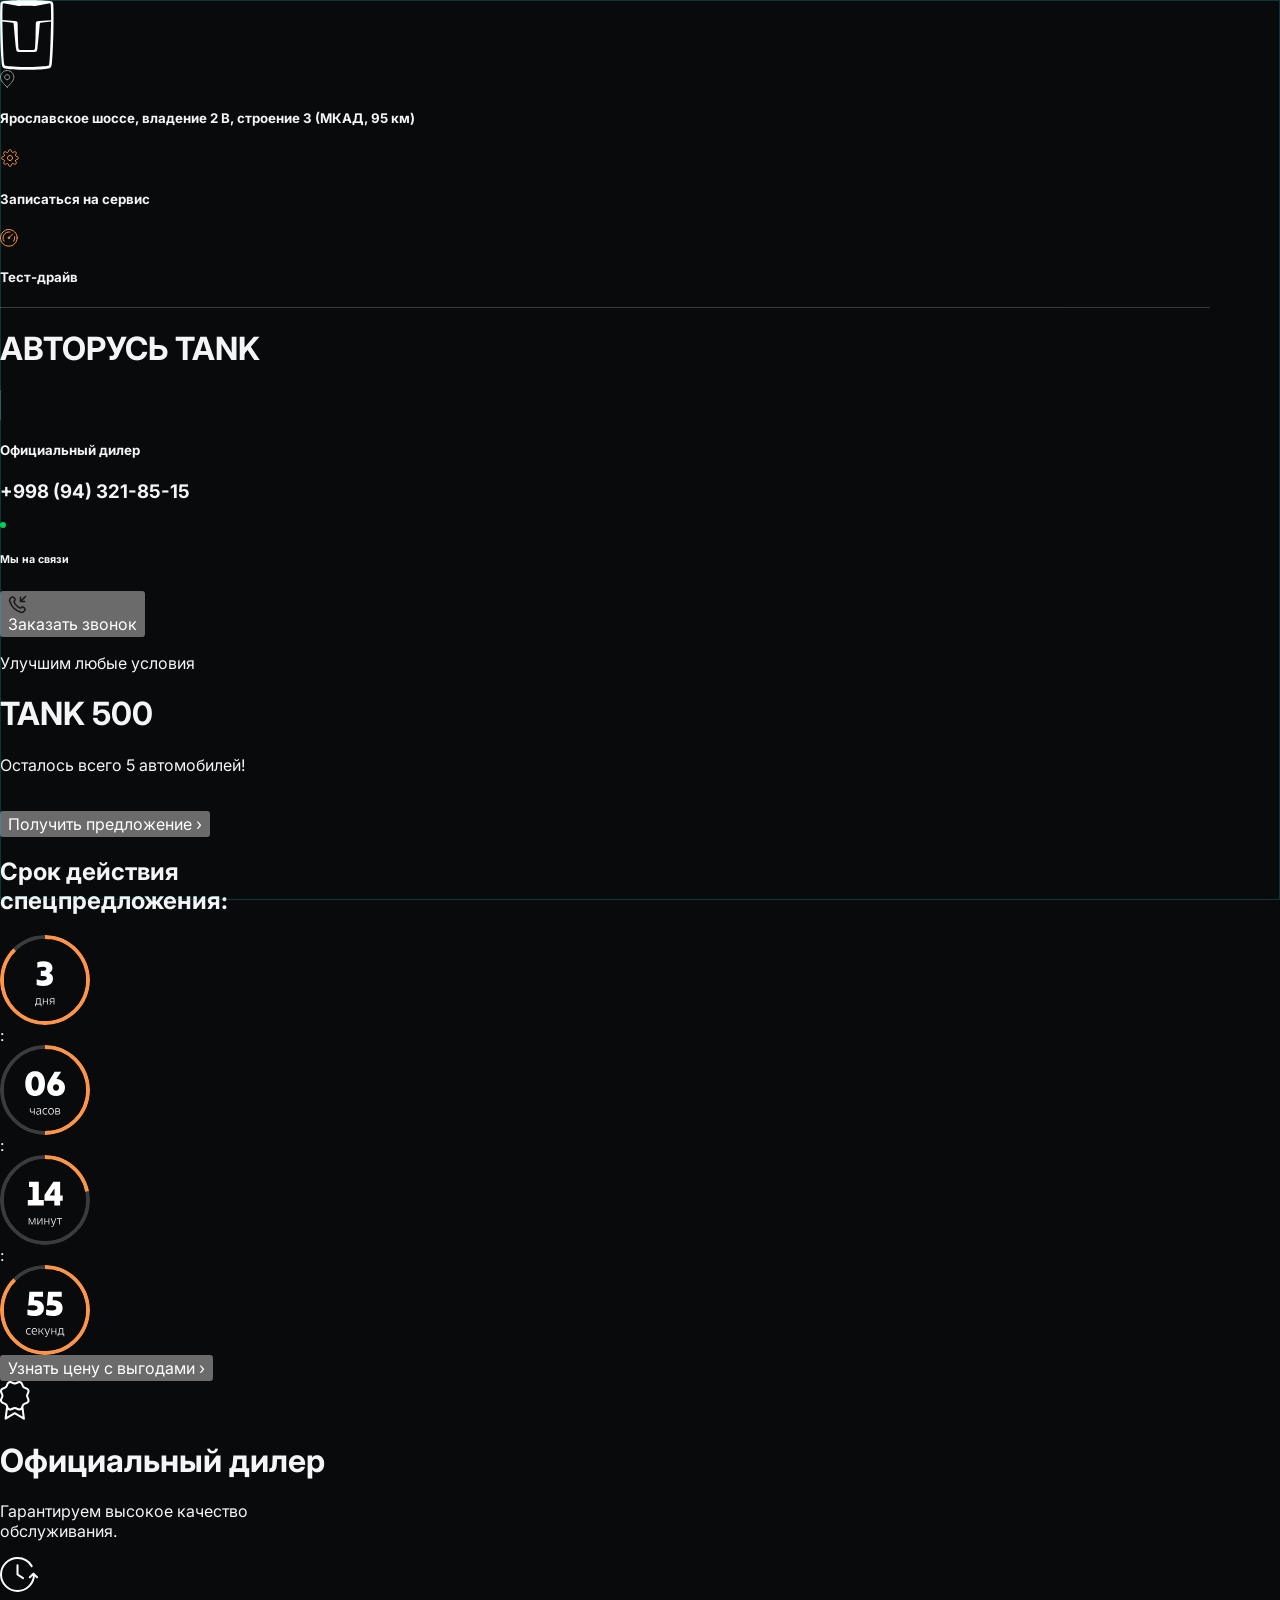
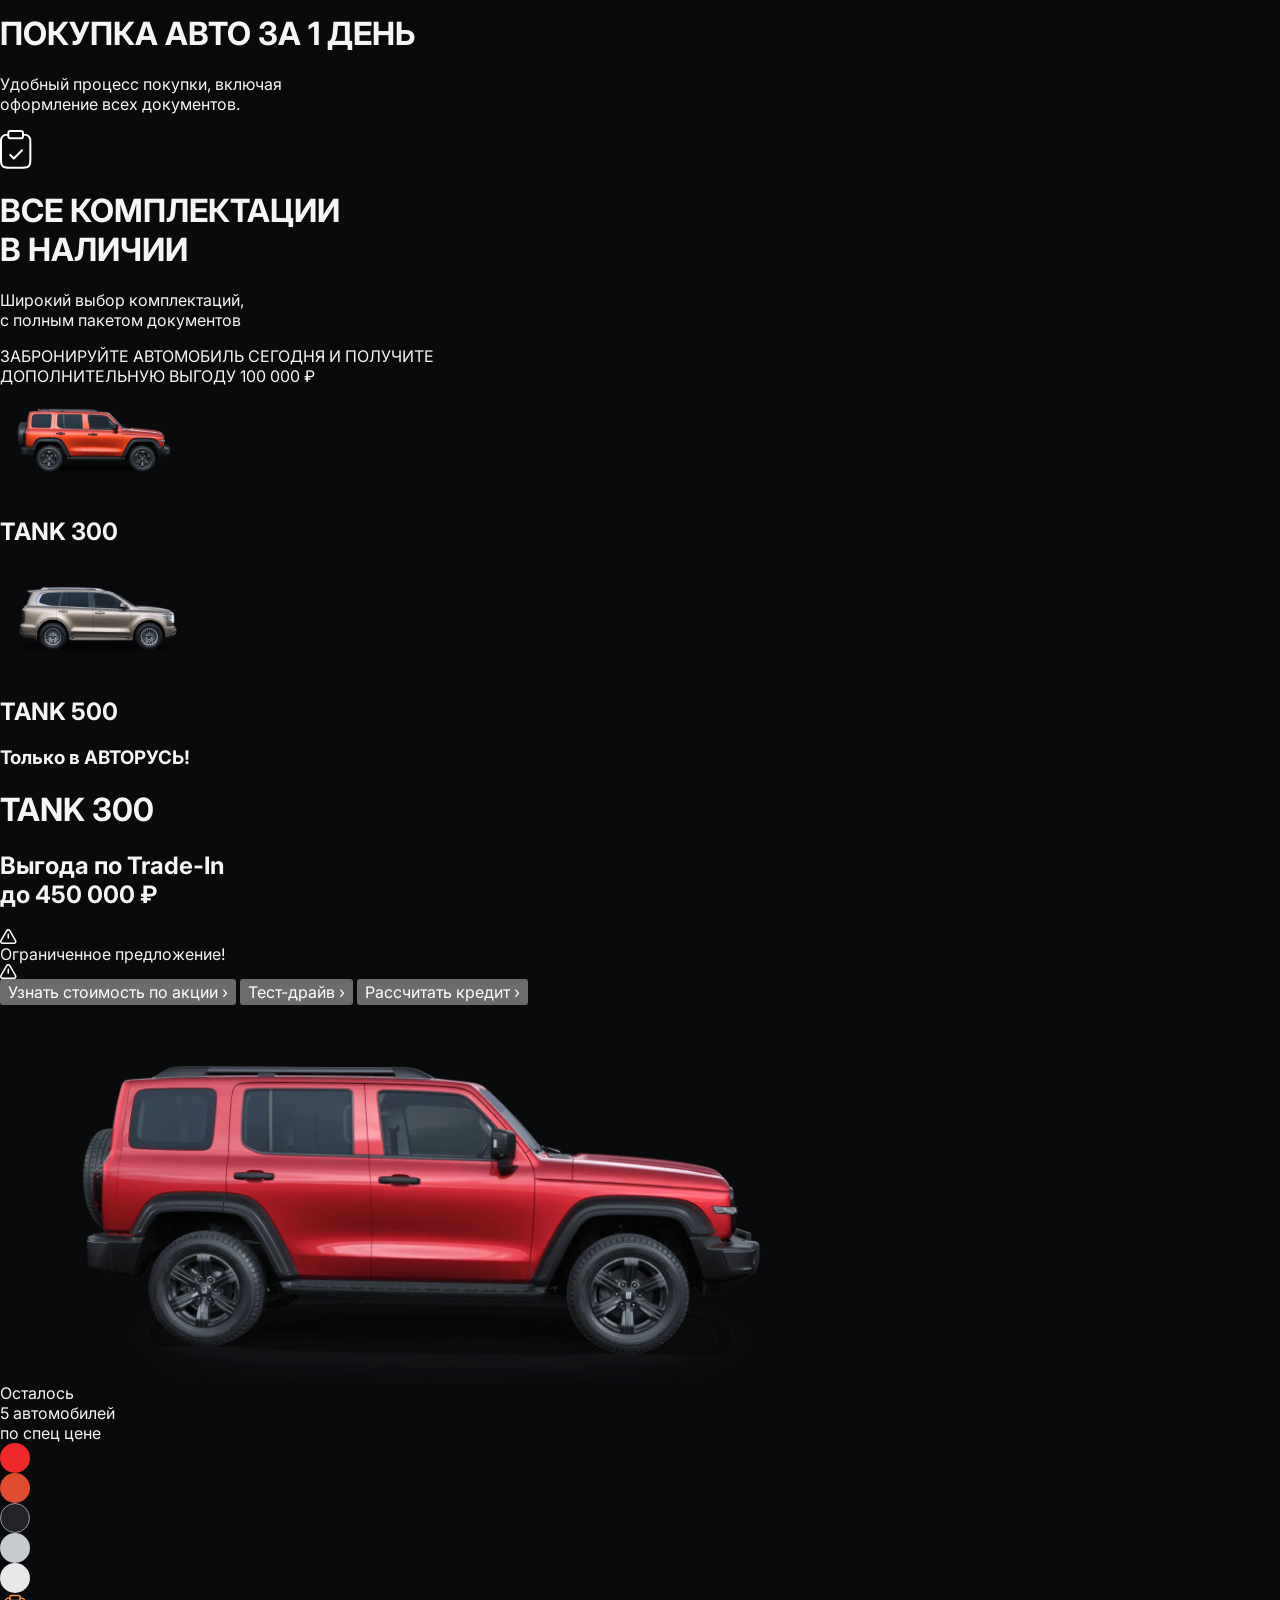
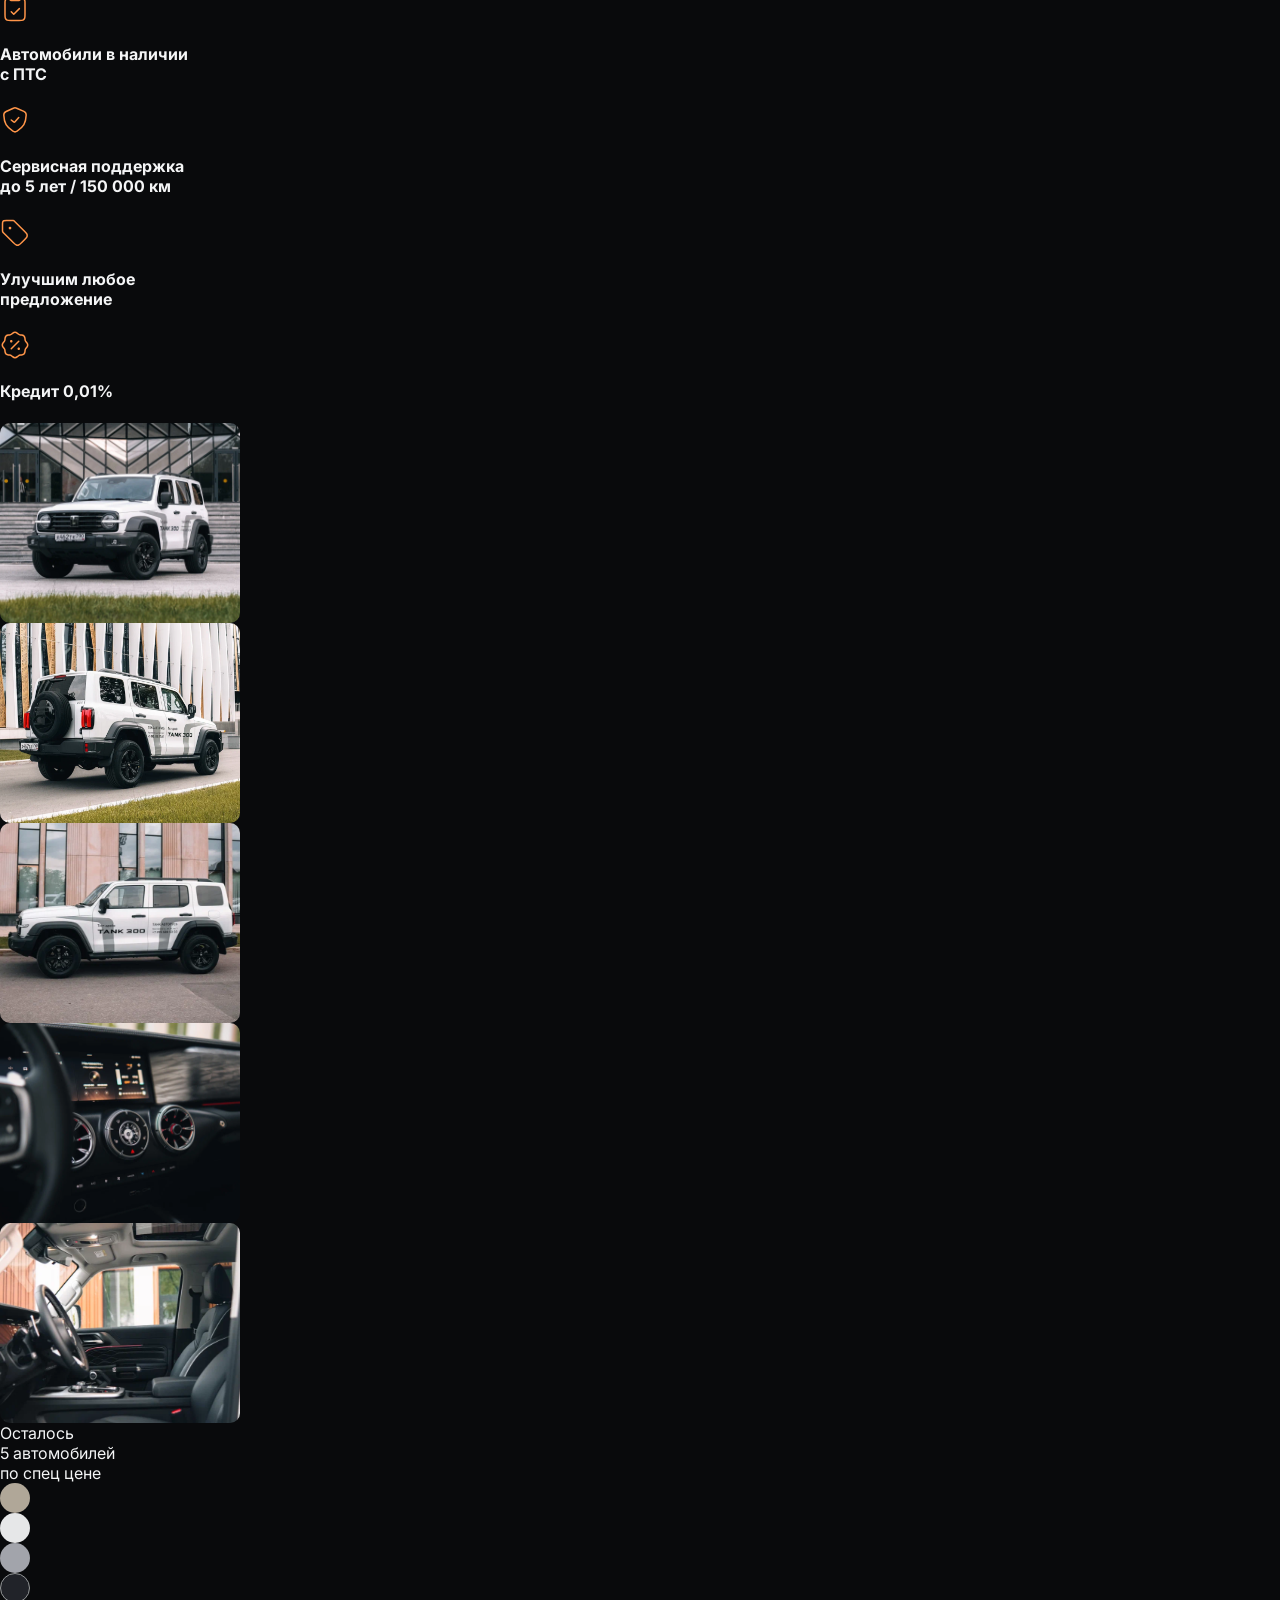
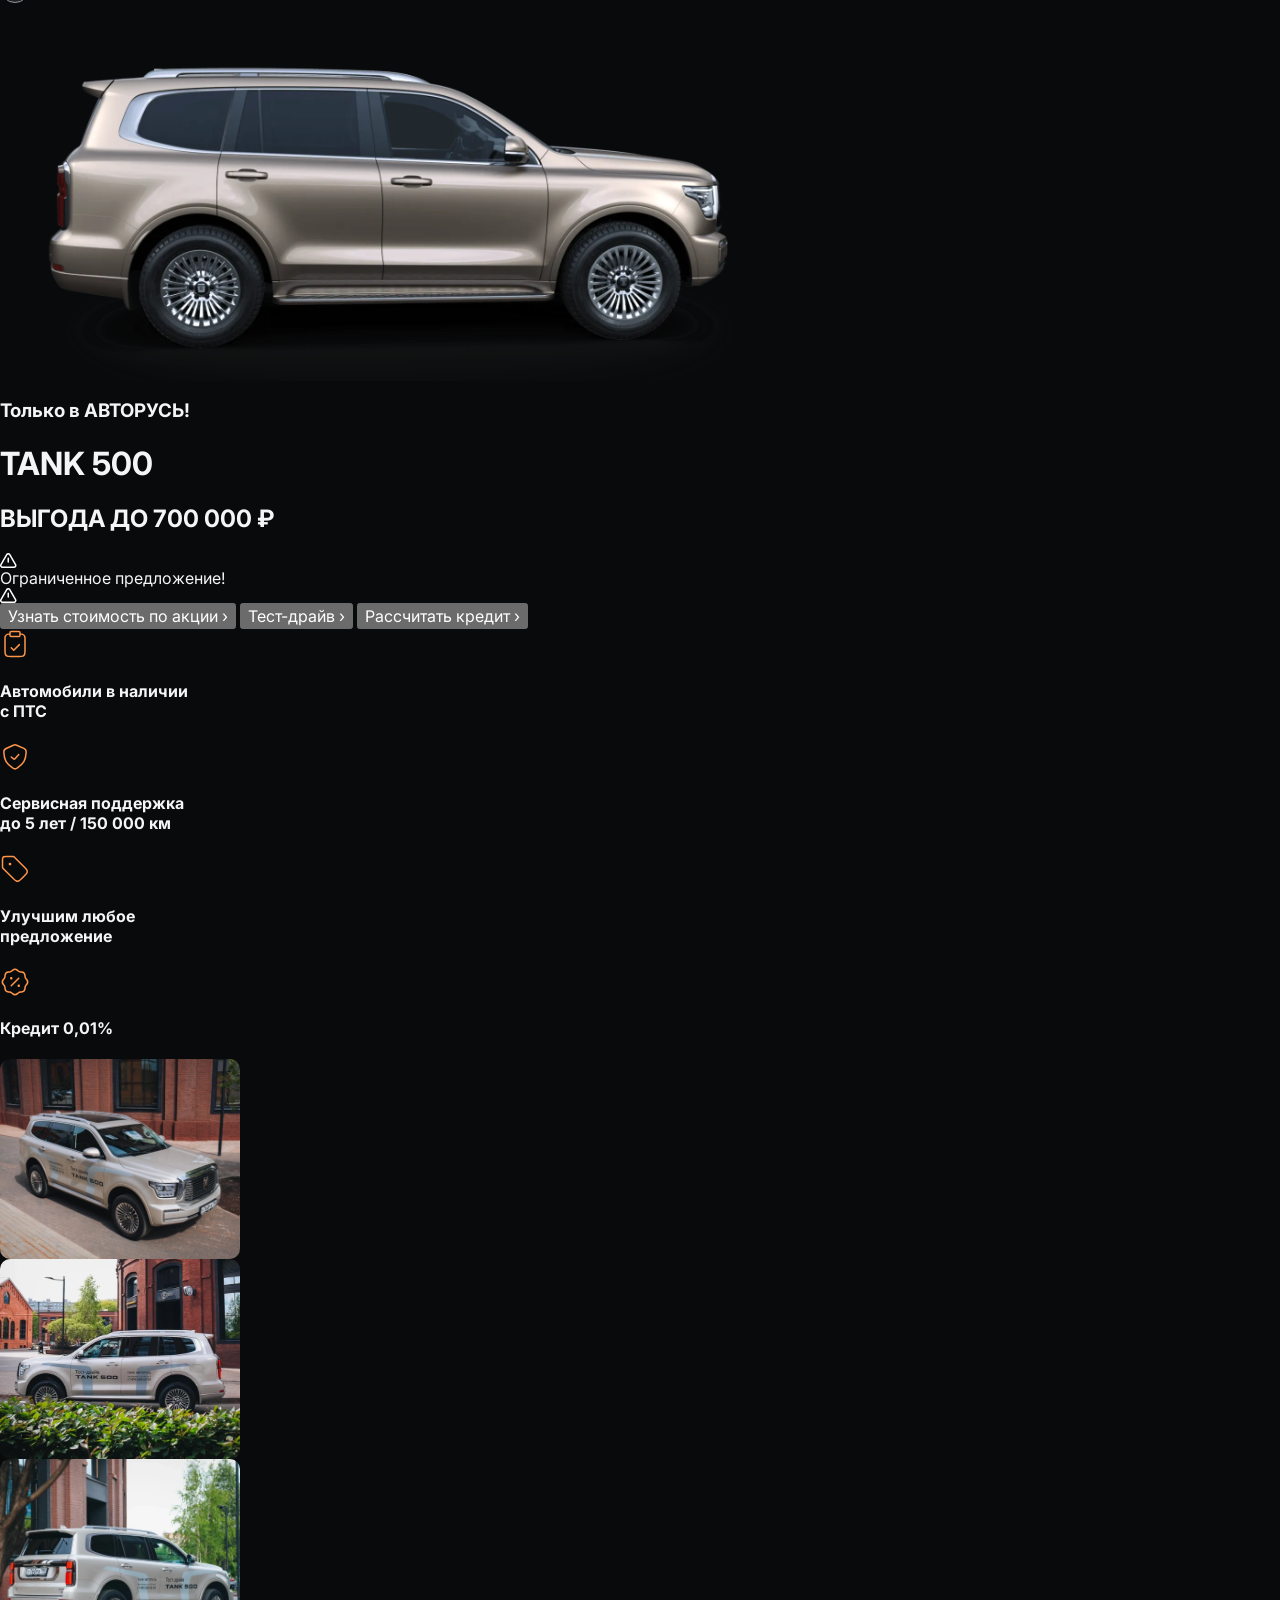
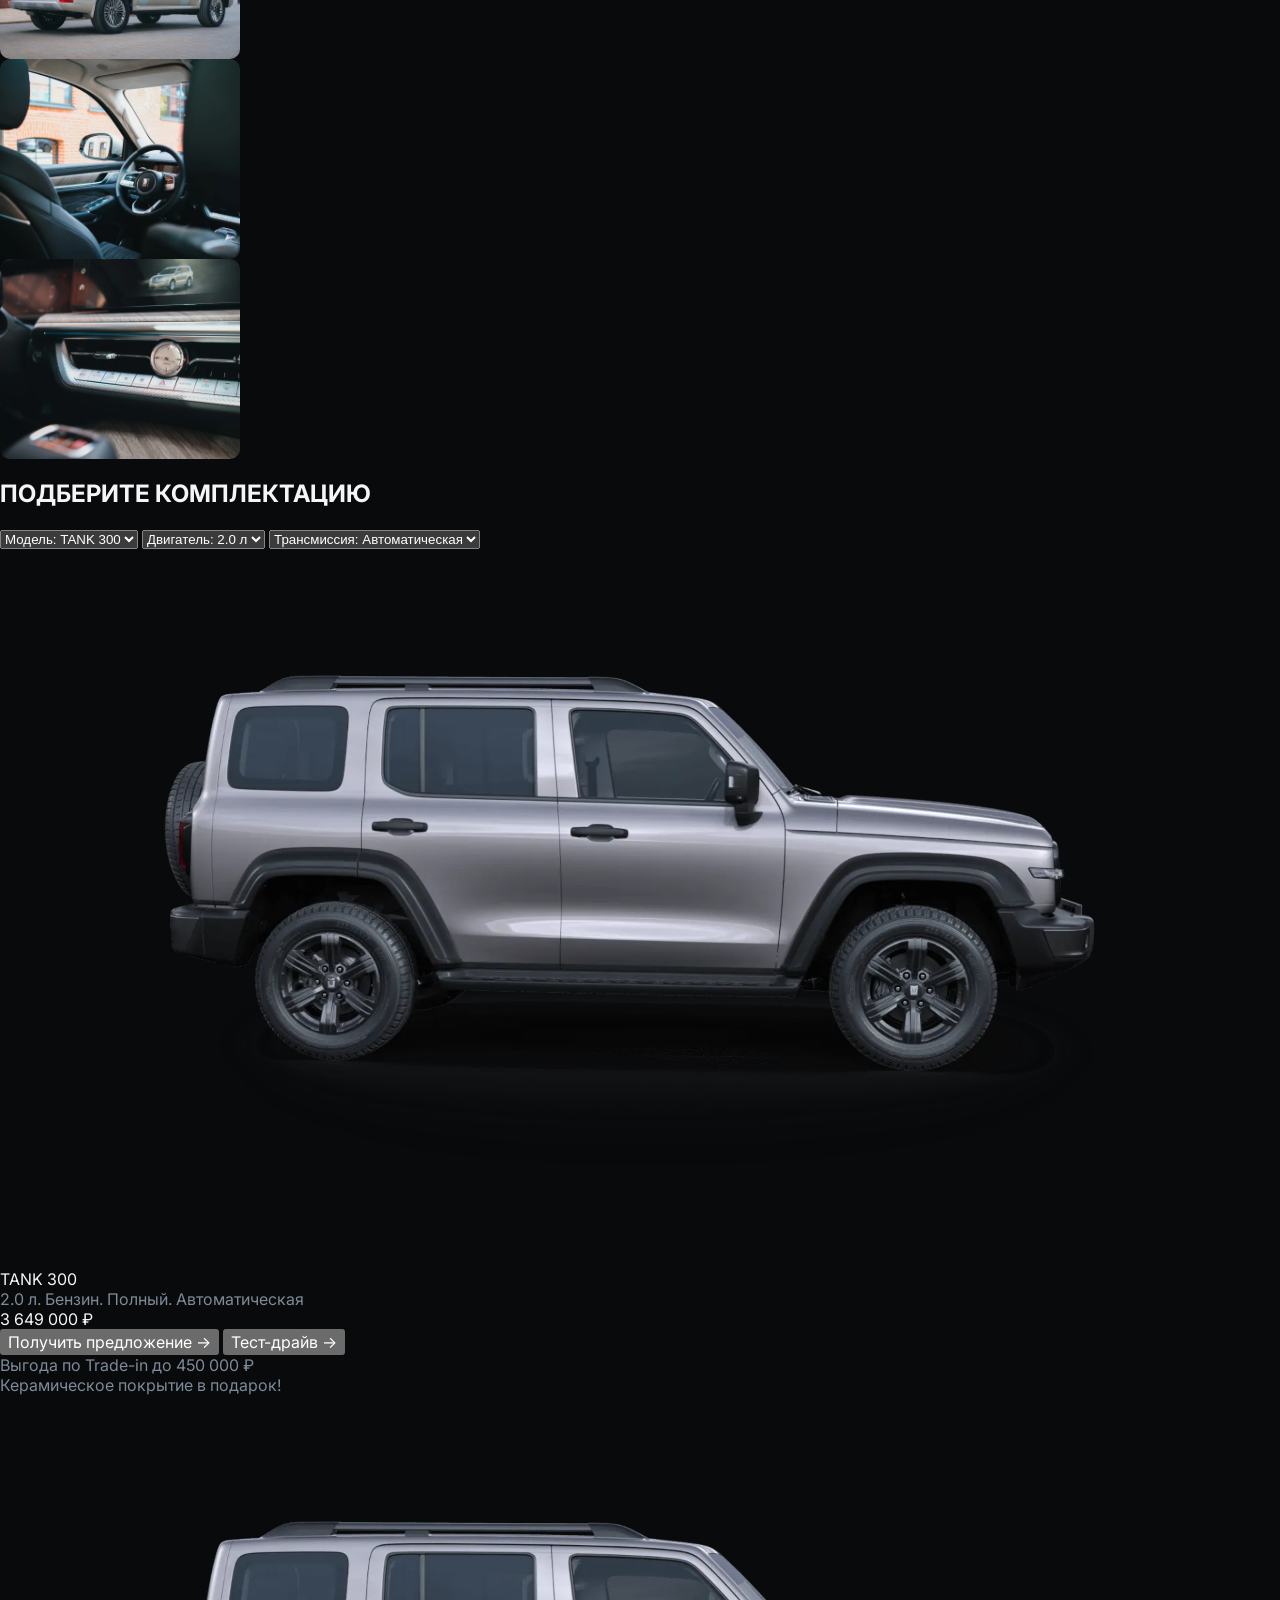
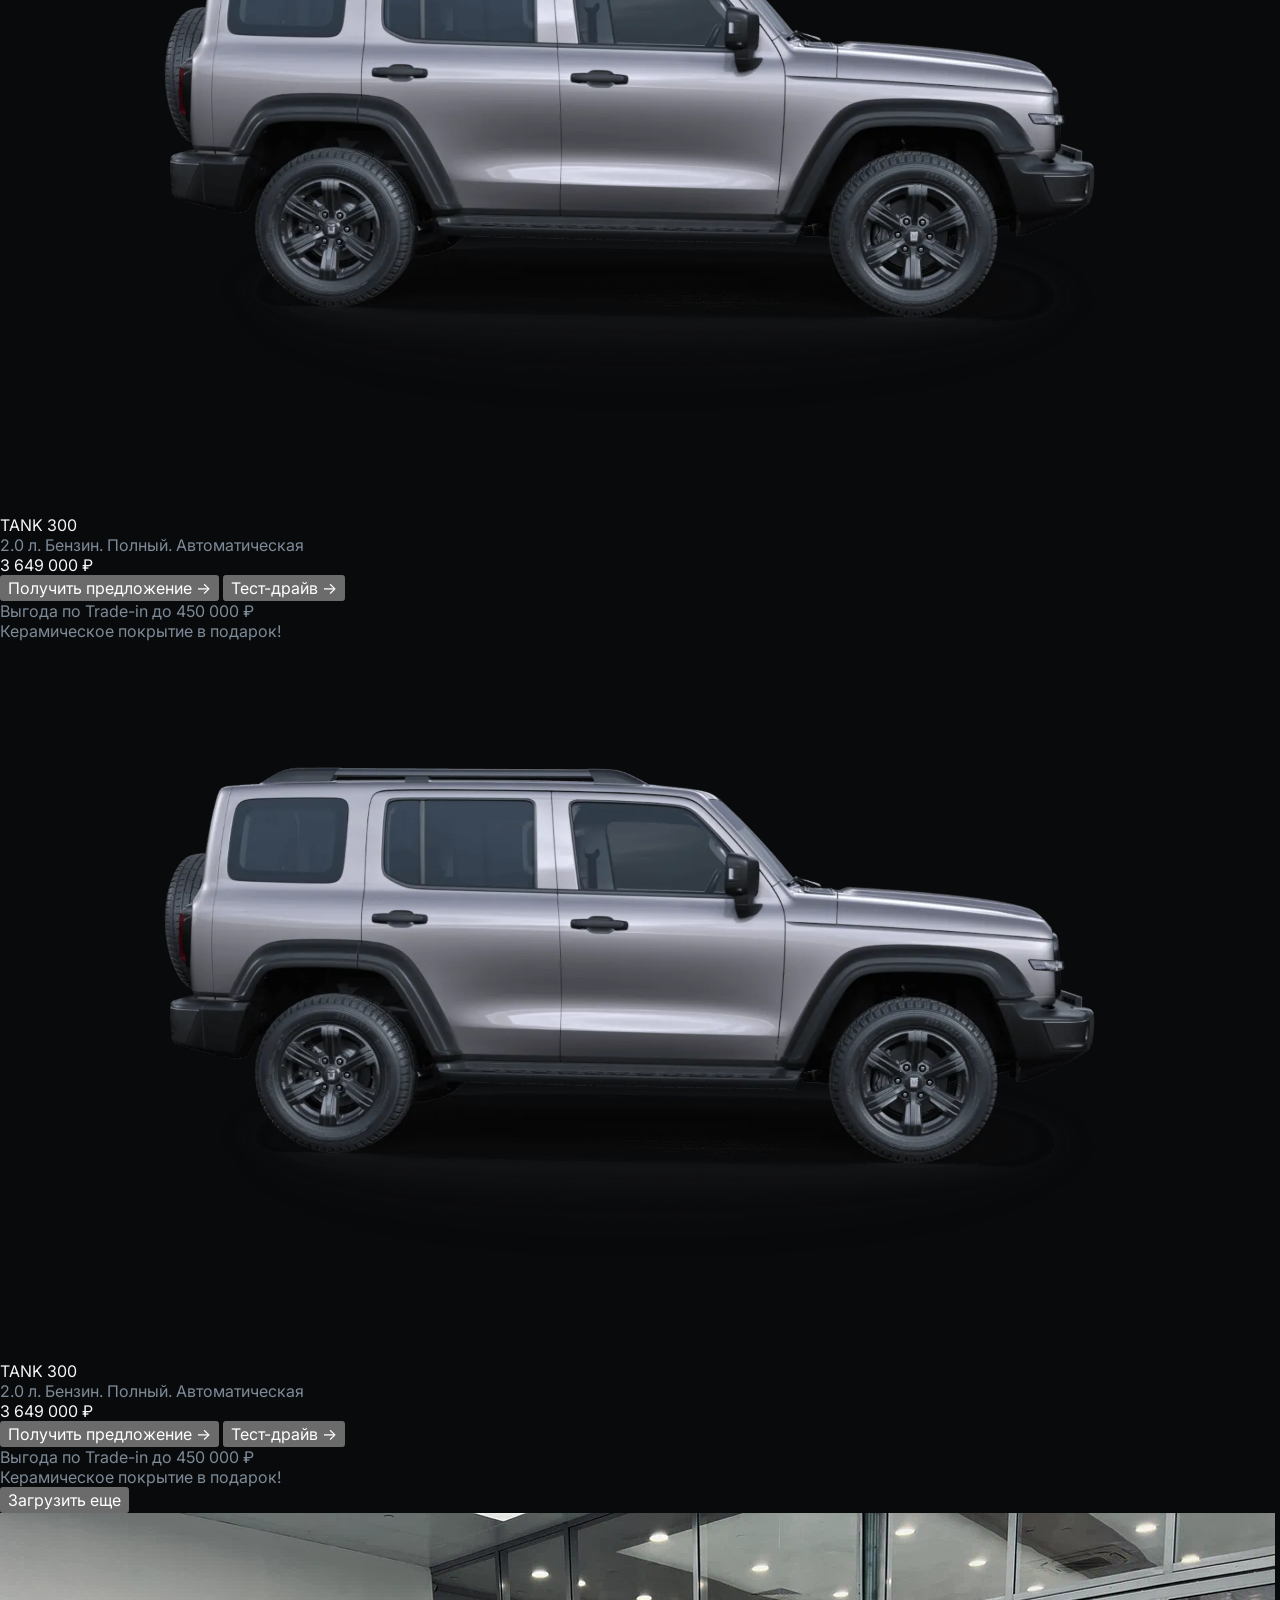
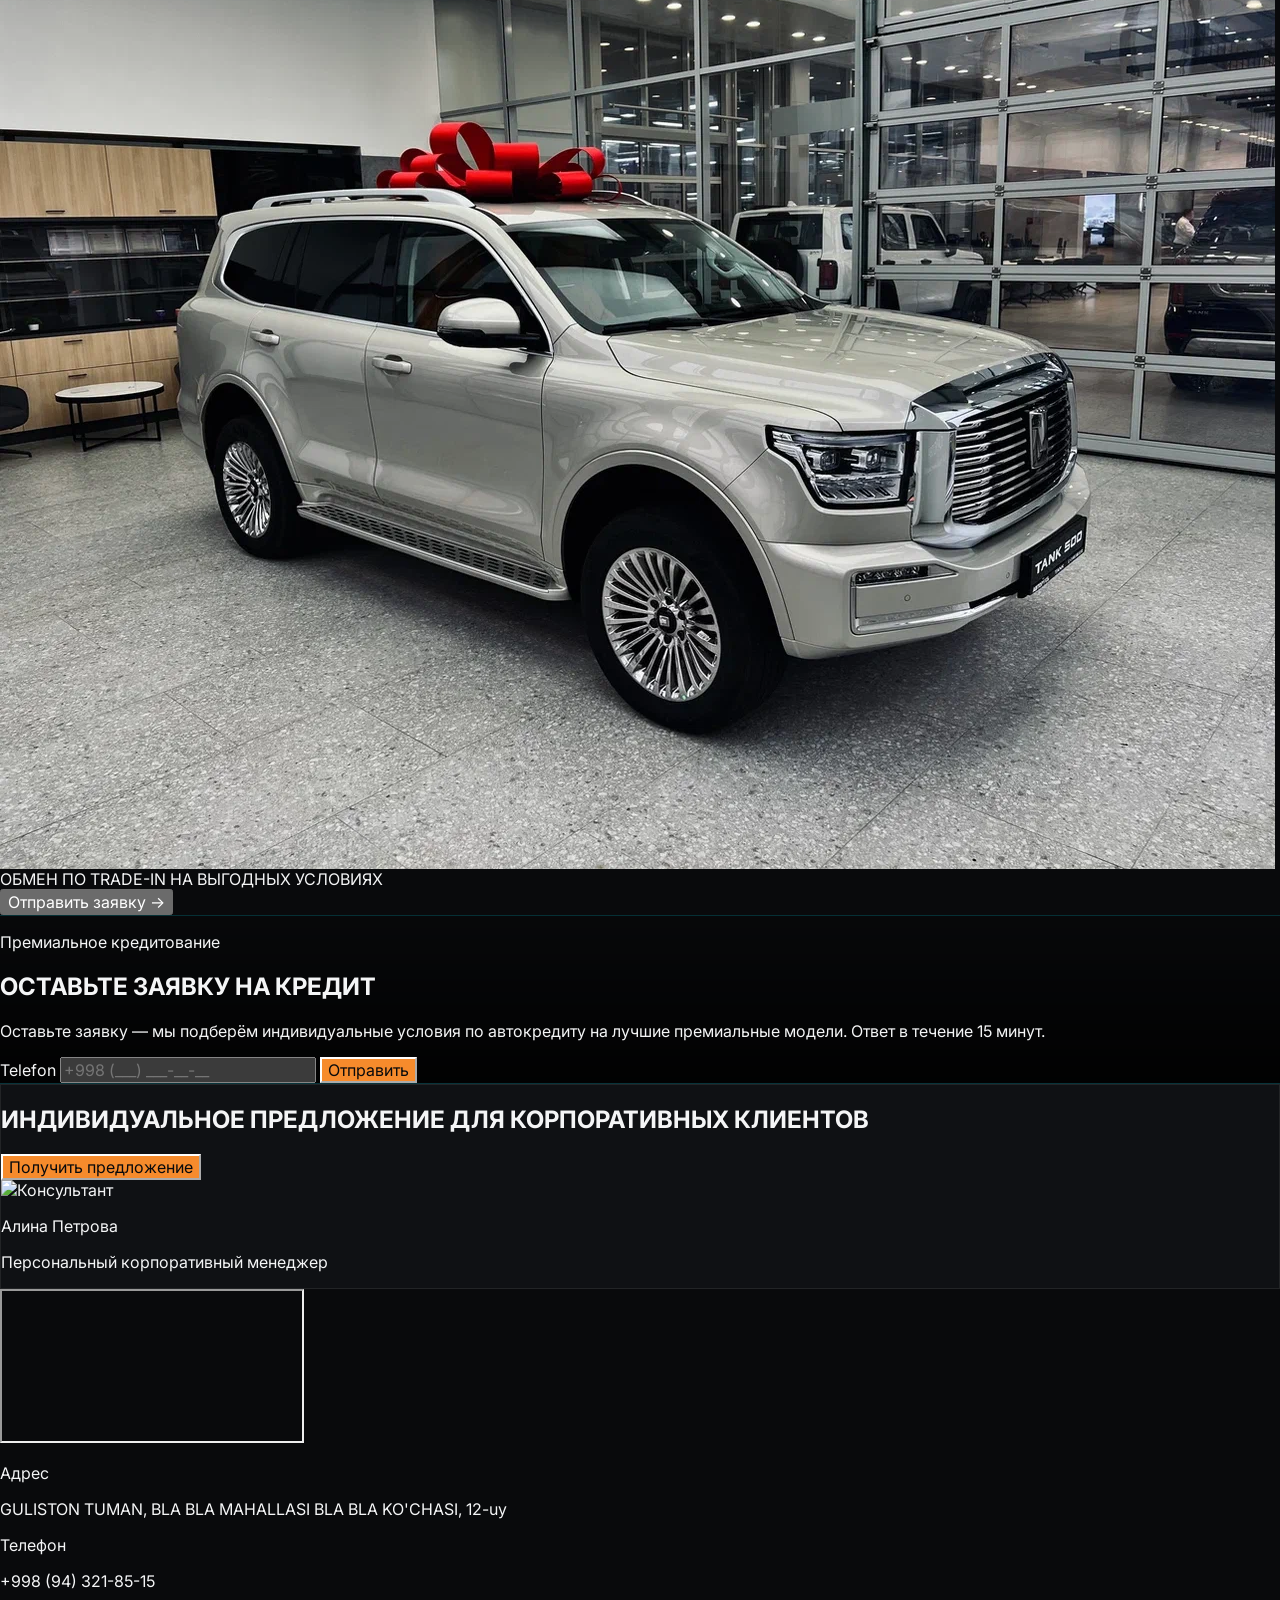
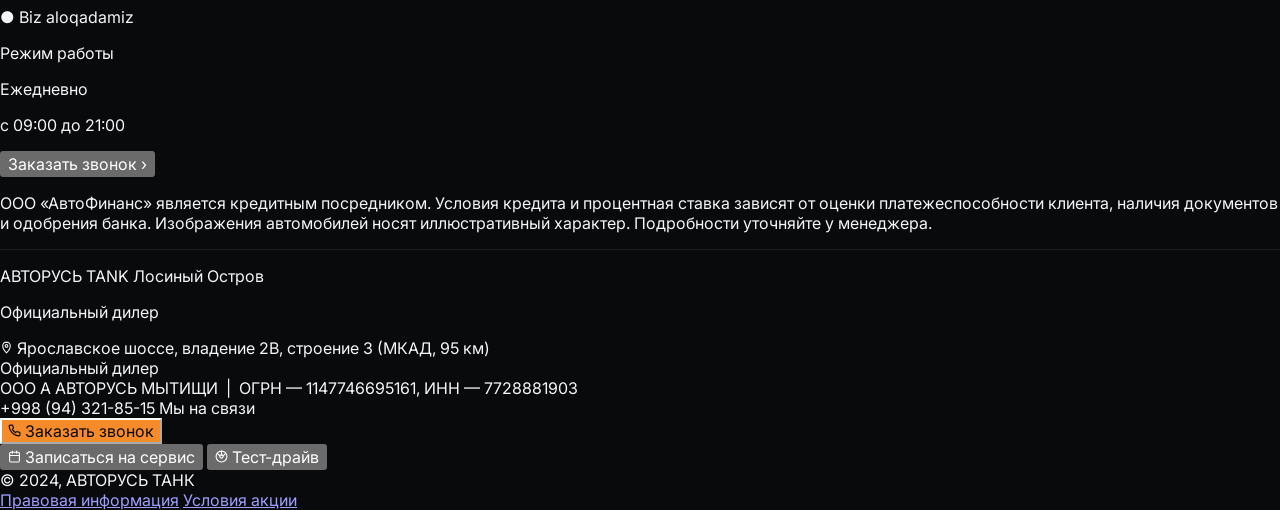
==== commit 06eddebd: "..." ====
--- a/loyiha.html
+++ b/loyiha.html
@@ -463,7 +463,7 @@
         <!-- Card 1 -->
         <article class="flex bg-card rounded-xl p-5 items-center gap-6 shadow-[0_6px_24px_rgba(0,0,0,0.6)]">
           <div class="flex-none w-[420px] h-[220px] flex items-center justify-center">
-            <img src="/loyiha/img/93264d53057fa8363f55660f5d0bcc11b670bb50.png"
+            <img src="/img/93264d53057fa8363f55660f5d0bcc11b670bb50.png"
               alt="Tank 300 left side" class="max-w-full max-h-full object-contain">
           </div>
           <div class="flex-1 flex flex-col gap-3">
@@ -492,7 +492,7 @@
         <!-- Card 2 -->
         <article class="flex bg-card rounded-xl p-5 items-center gap-6 shadow-[0_6px_24px_rgba(0,0,0,0.6)]">
           <div class="flex-none w-[420px] h-[220px] flex items-center justify-center">
-            <img src="/loyiha/img/93264d53057fa8363f55660f5d0bcc11b670bb50.png"
+            <img src="/img/93264d53057fa8363f55660f5d0bcc11b670bb50.png"
               alt="Tank 300 left side" class="max-w-full max-h-full object-contain">
           </div>
           <div class="flex-1 flex flex-col gap-3">
@@ -521,7 +521,7 @@
         <!-- Card 3 -->
         <article class="flex bg-card rounded-xl p-5 items-center gap-6 shadow-[0_6px_24px_rgba(0,0,0,0.6)]">
           <div class="flex-none w-[420px] h-[220px] flex items-center justify-center">
-            <img src="/loyiha/img/93264d53057fa8363f55660f5d0bcc11b670bb50.png"
+            <img src="/img/93264d53057fa8363f55660f5d0bcc11b670bb50.png"
               alt="Tank 300 left side" class="max-w-full max-h-full object-contain">
           </div>
           <div class="flex-1 flex flex-col gap-3">
@@ -559,7 +559,7 @@
       <!-- Promo banner -->
       <div class="flex items-center gap-7 mt-9 bg-gradient-to-b from-white/[0.02] to-transparent p-5 rounded-xl flex-wrap">
         <div class="flex-none w-[420px] h-[260px] flex items-center justify-center">
-          <img src="/loyiha/img/efaab89fc21d311adf0df470ad1e3397ce3de2d5.png"
+          <img src="/img/efaab89fc21d311adf0df470ad1e3397ce3de2d5.png"
             alt="Tank 300 with bow" class="max-w-full max-h-full object-contain">
         </div>
         <div class="flex-1 flex flex-col gap-4 p-4">
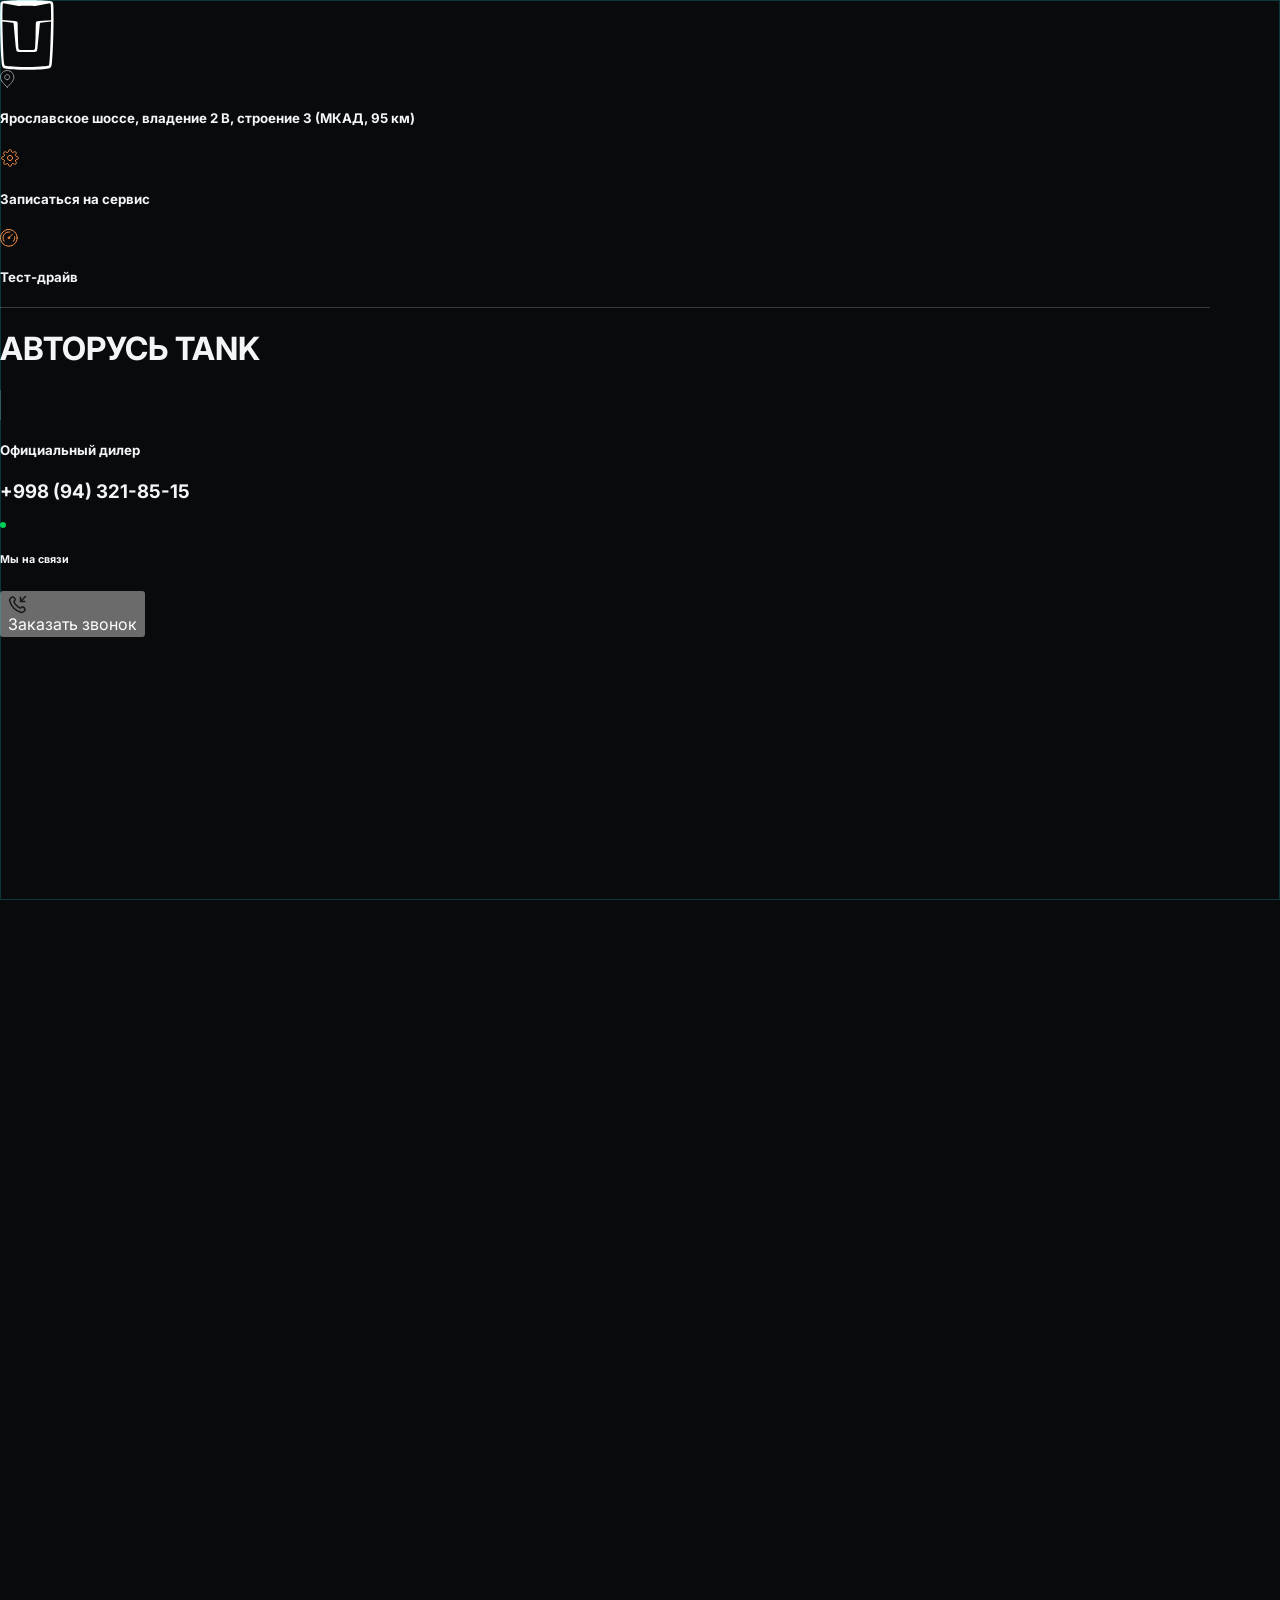
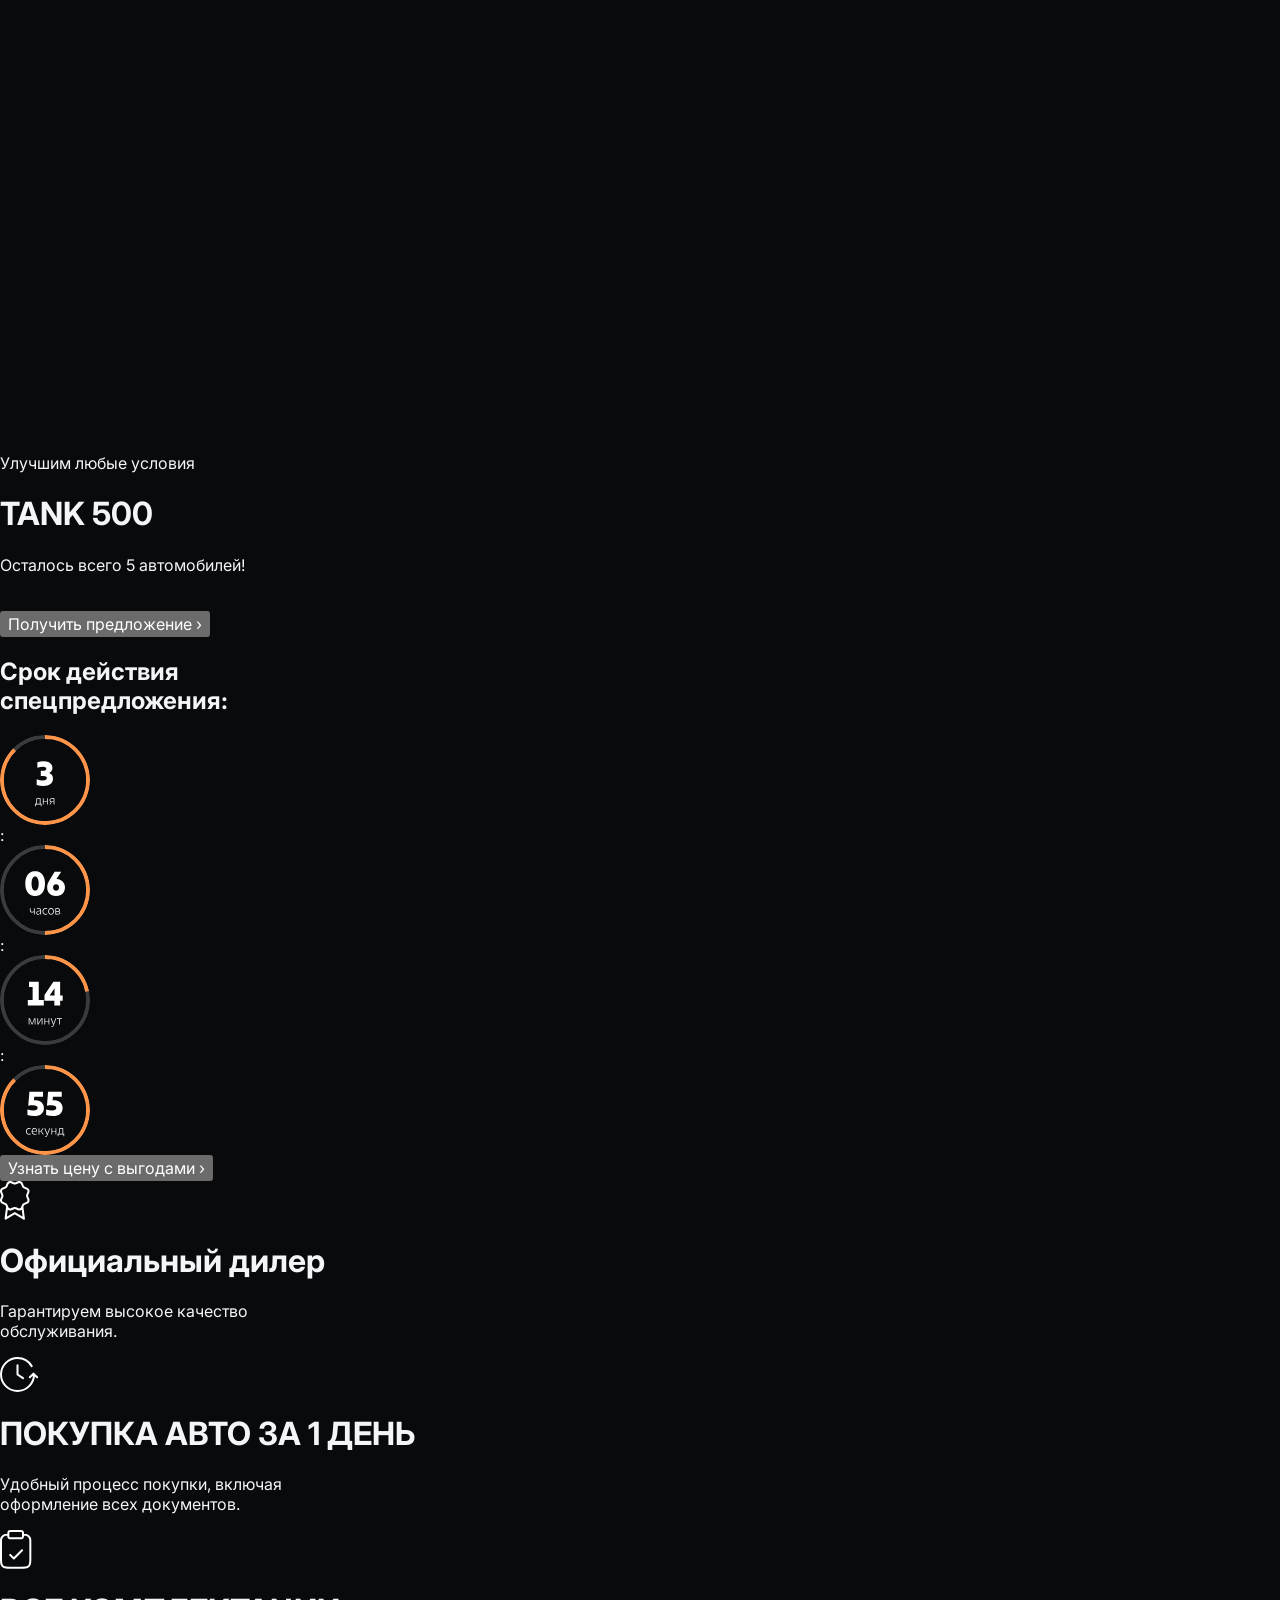
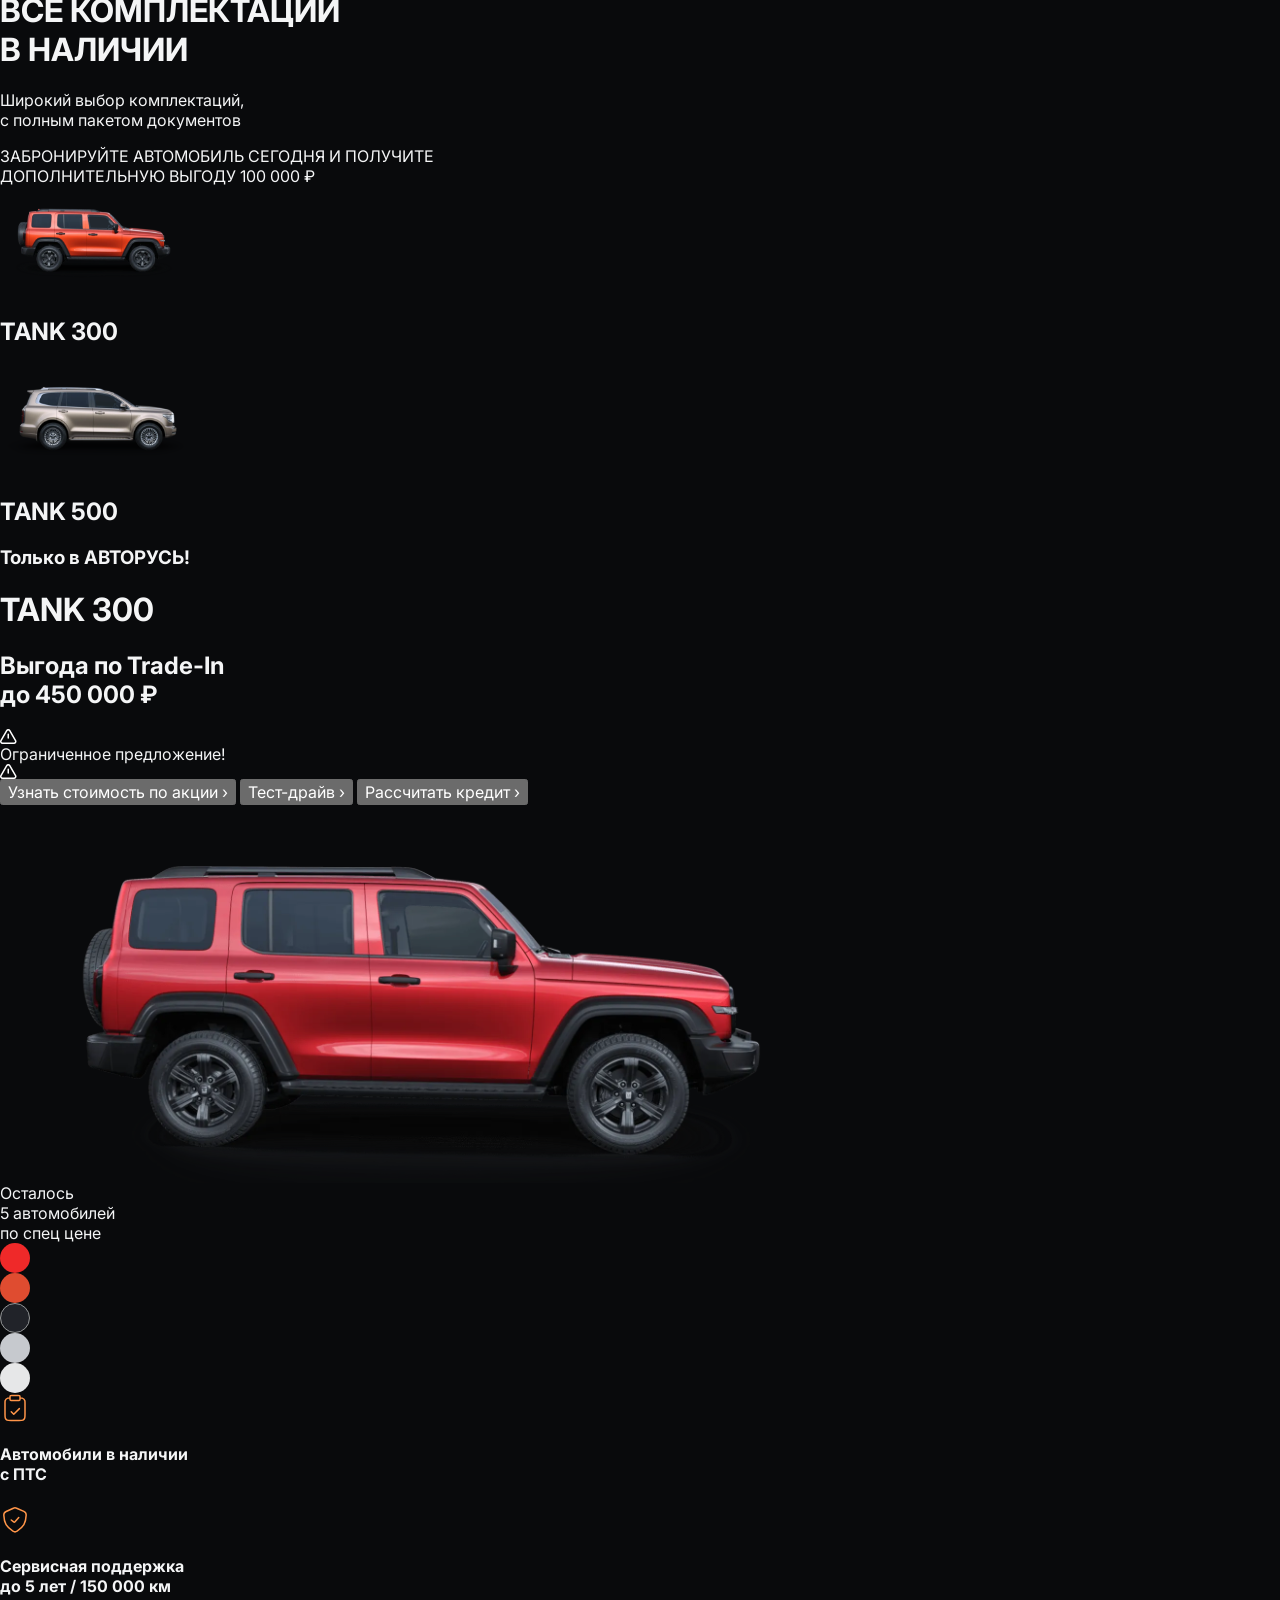
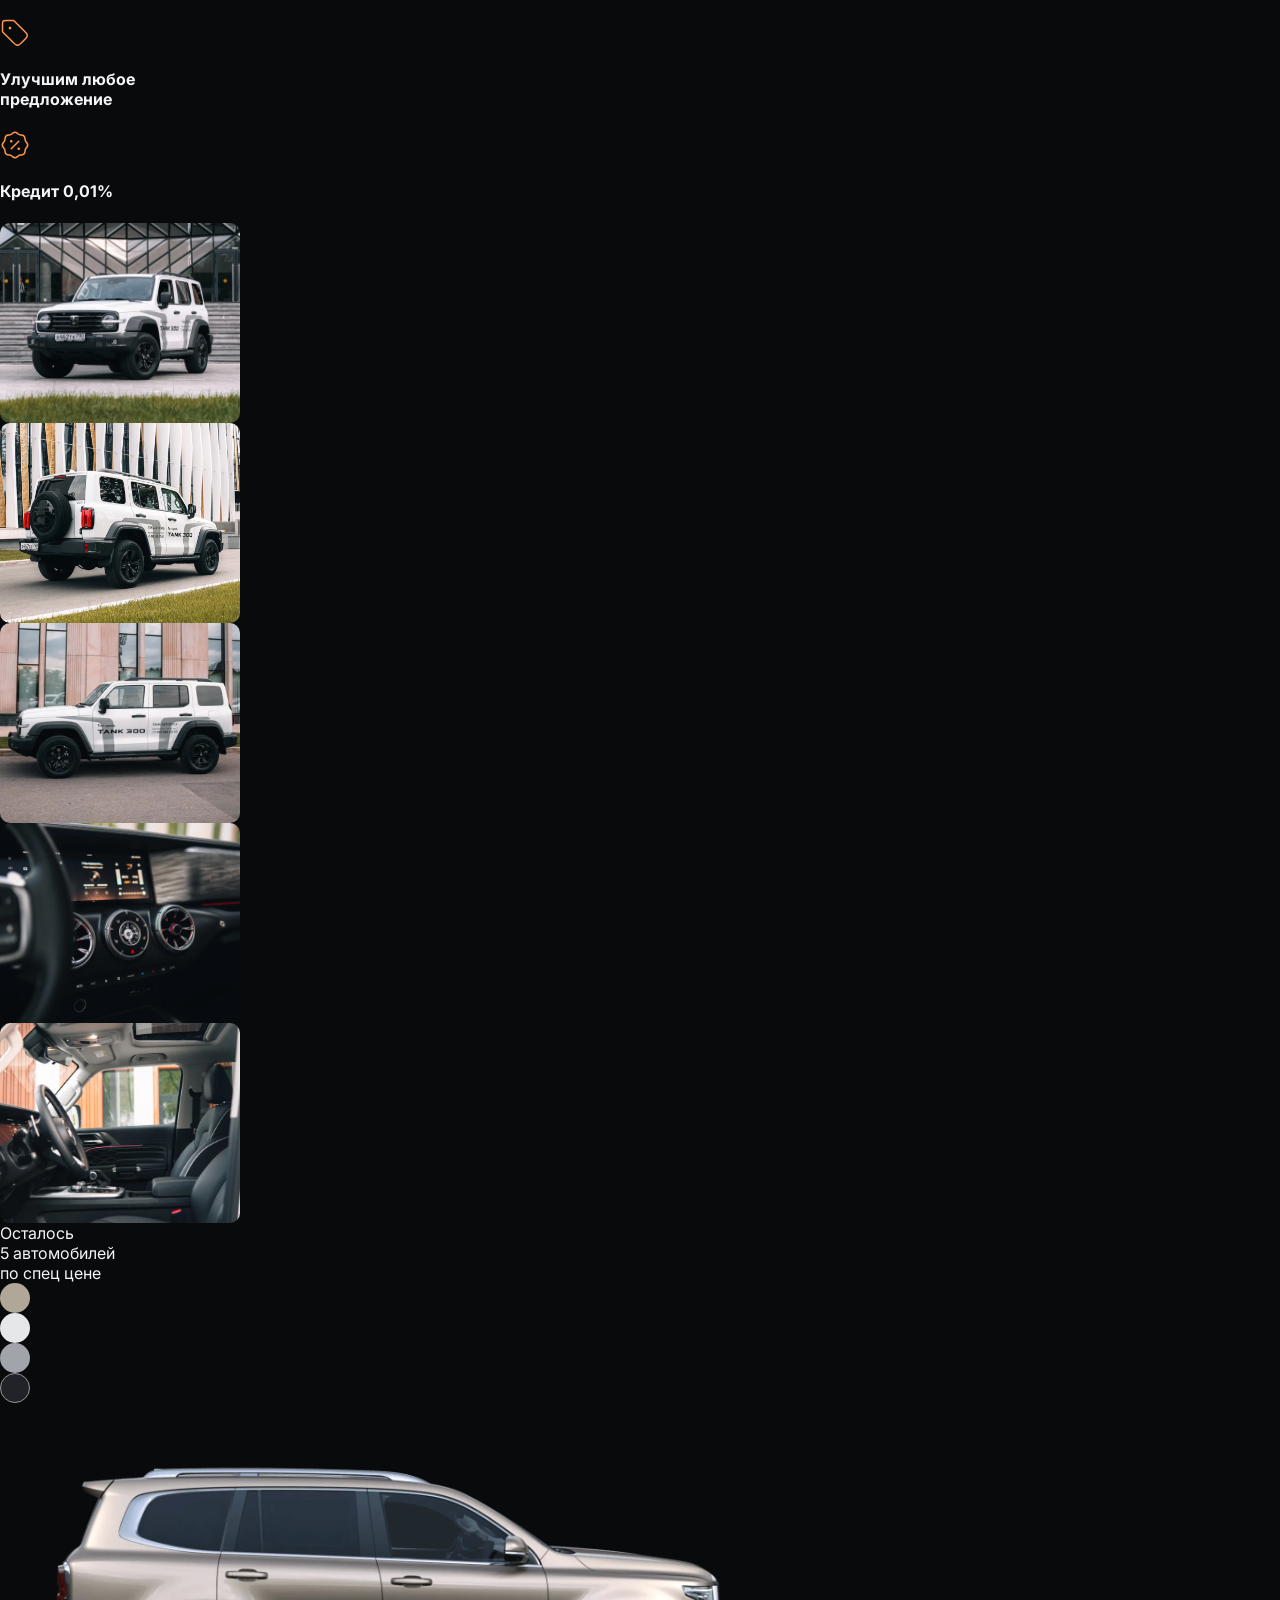
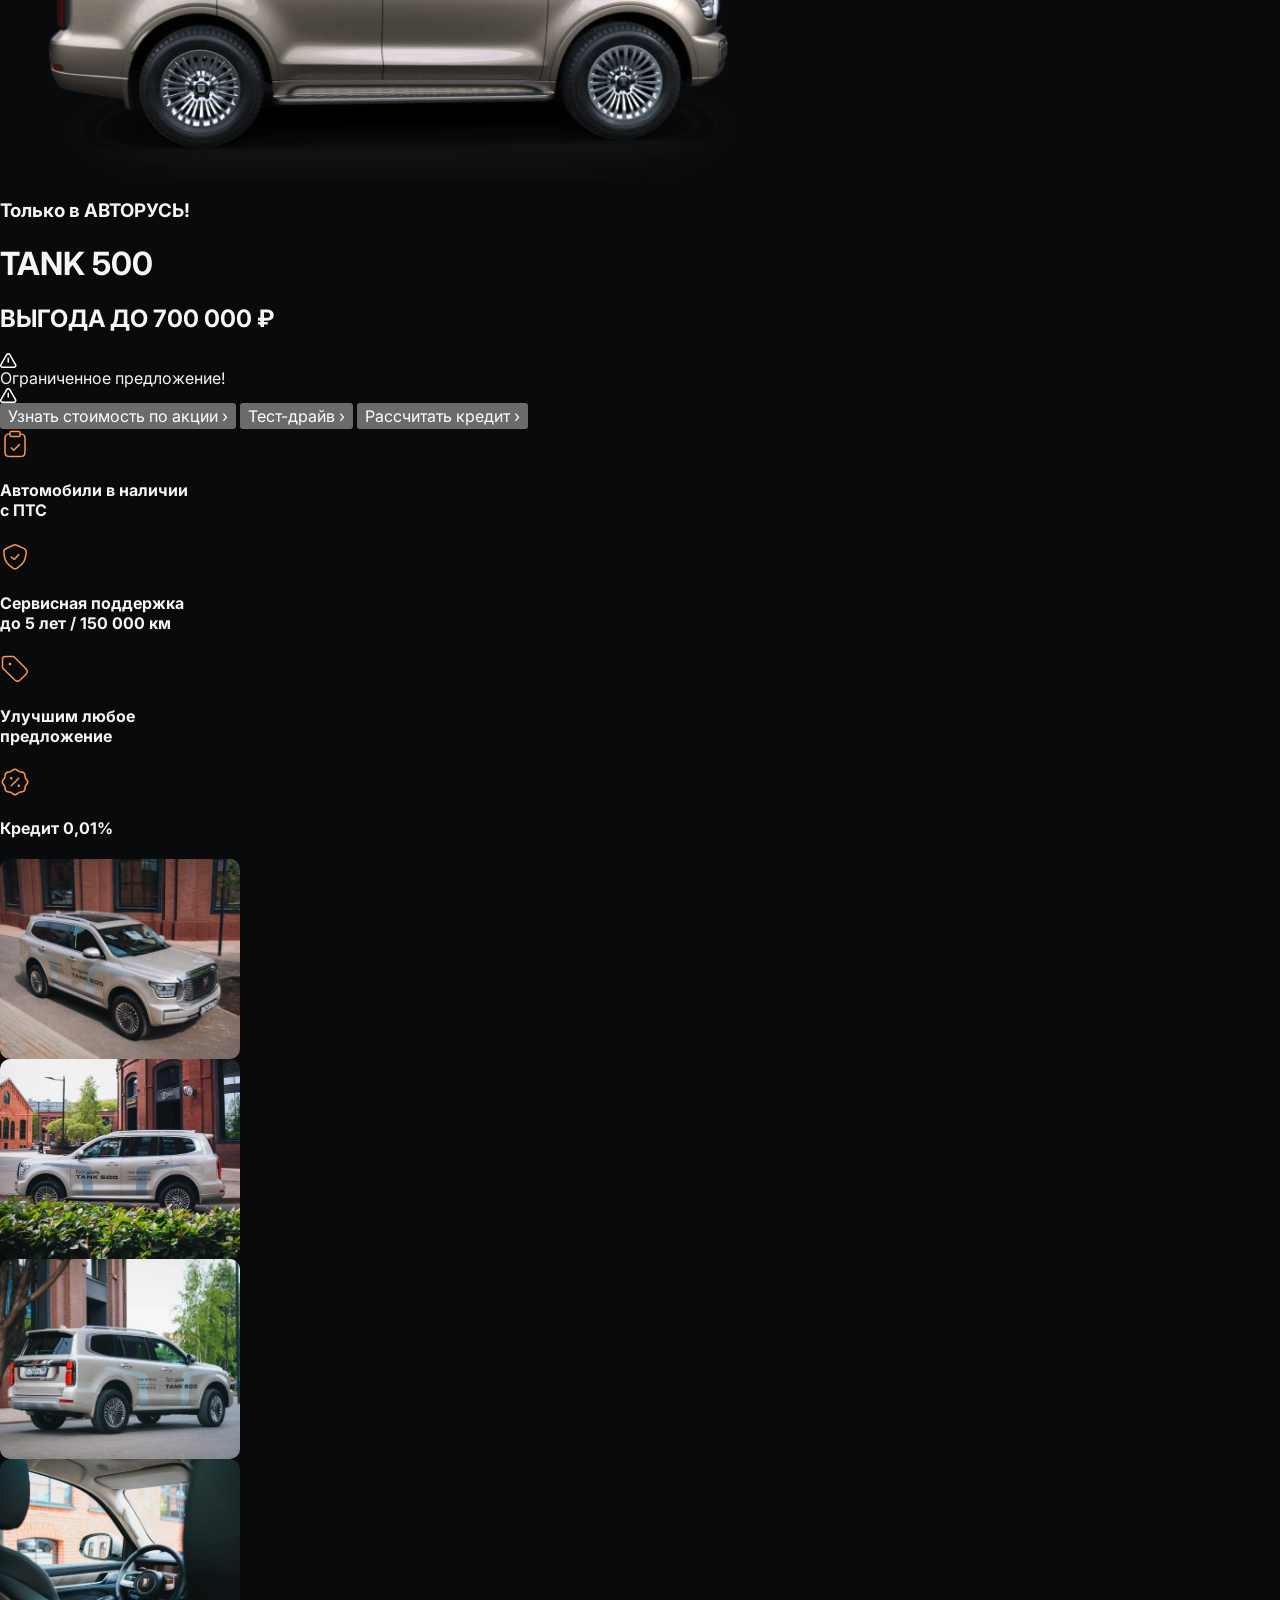
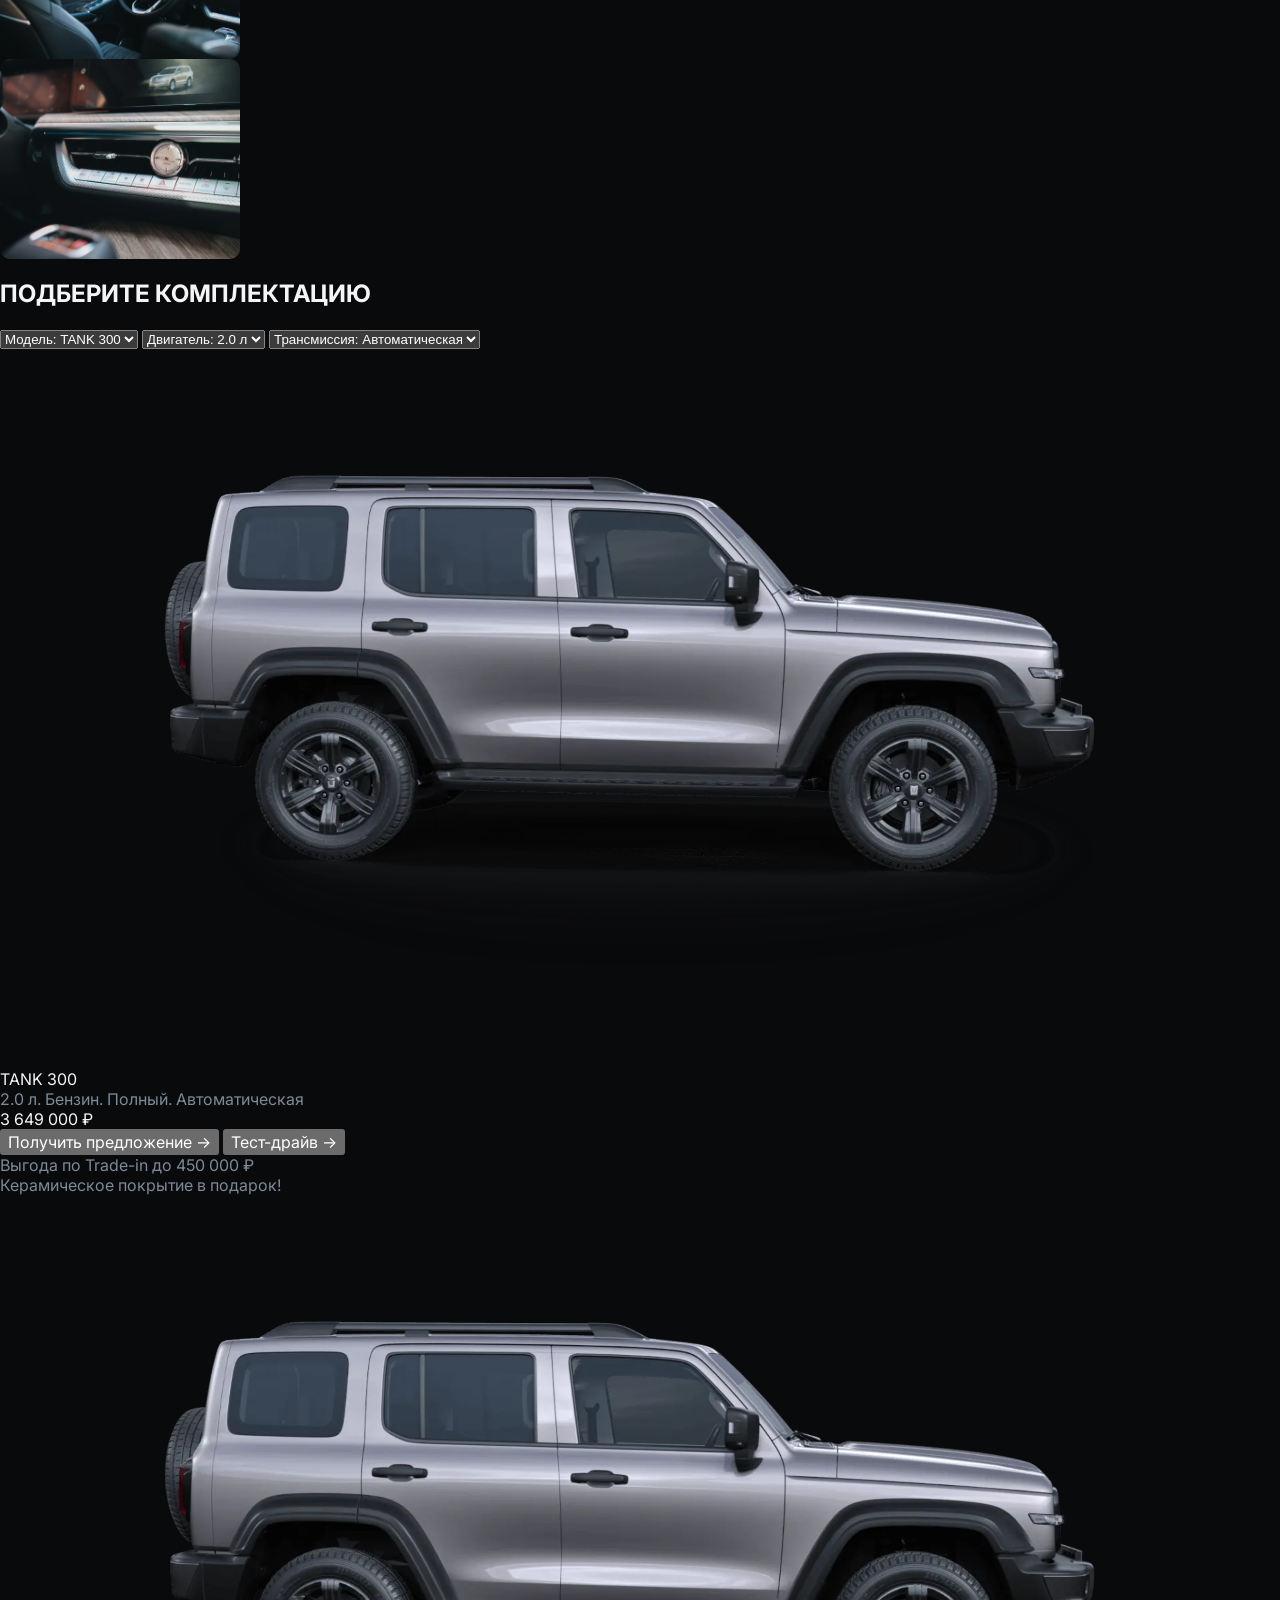
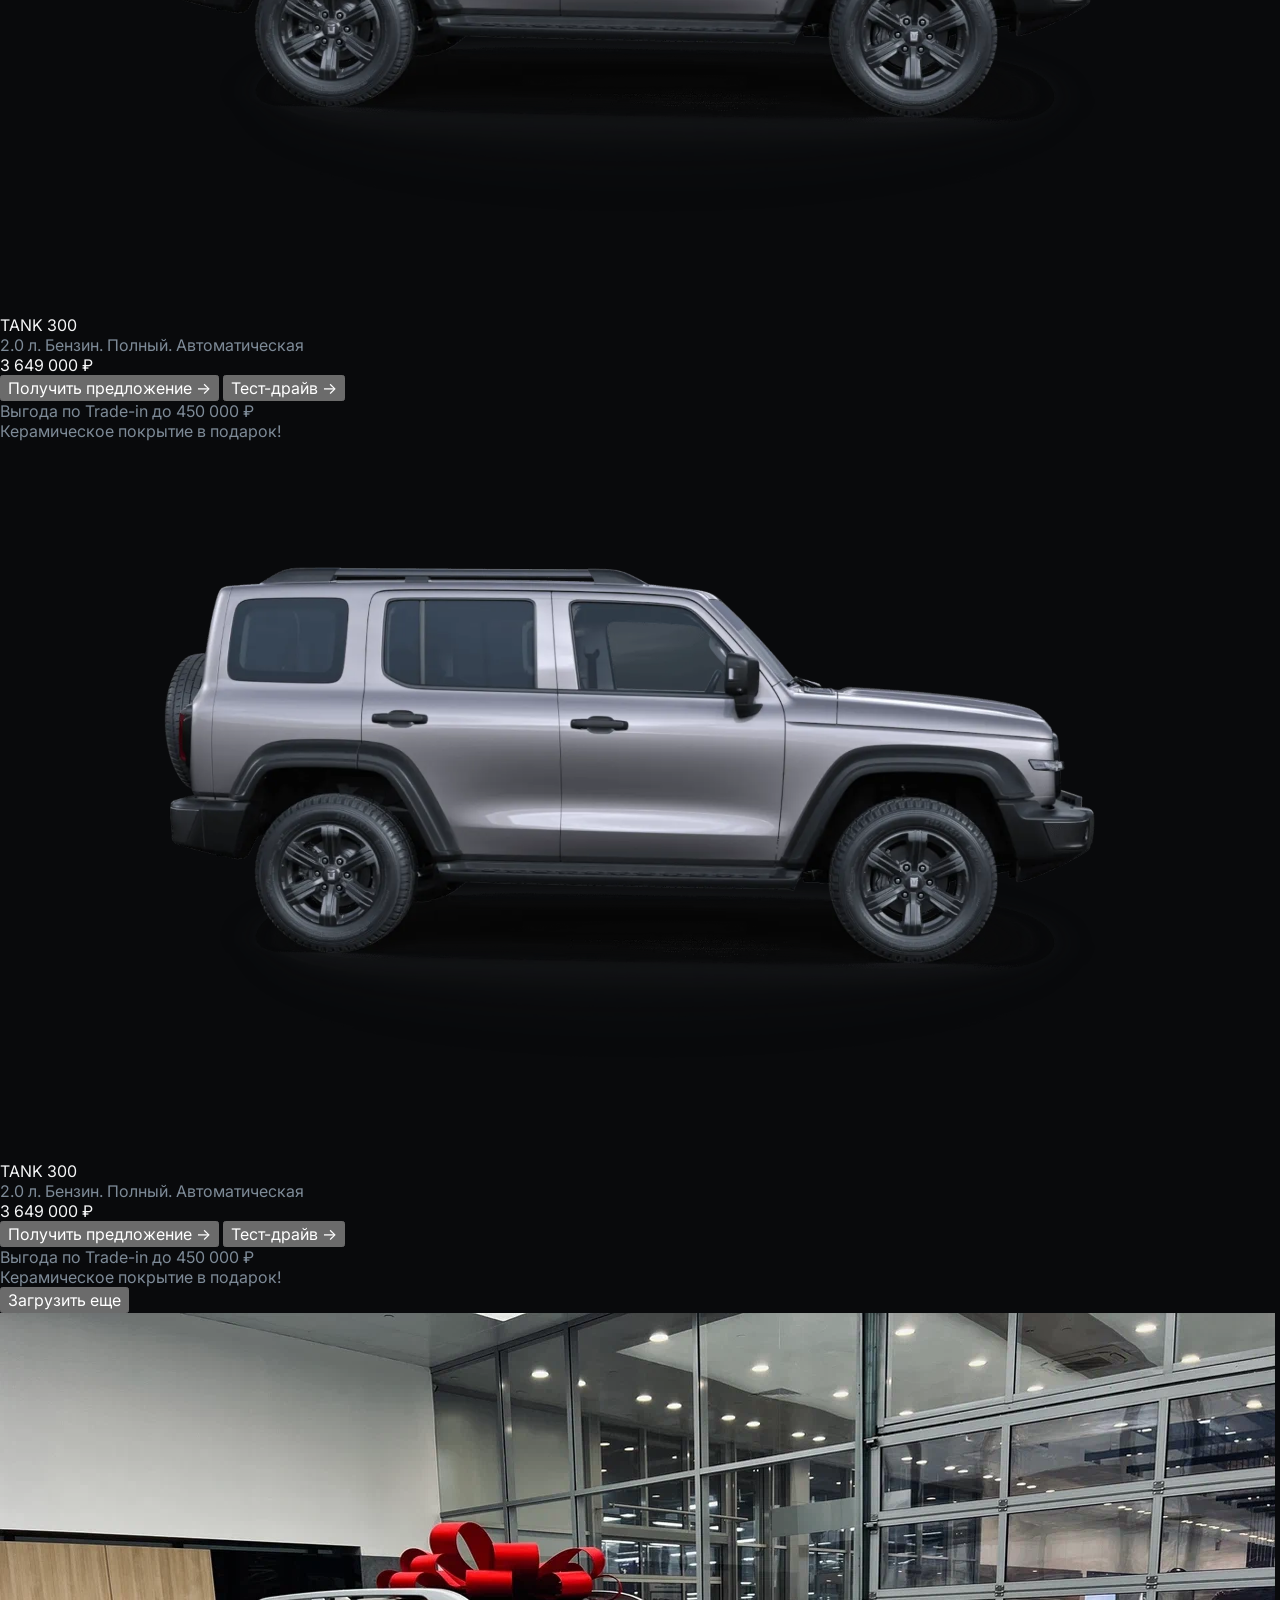
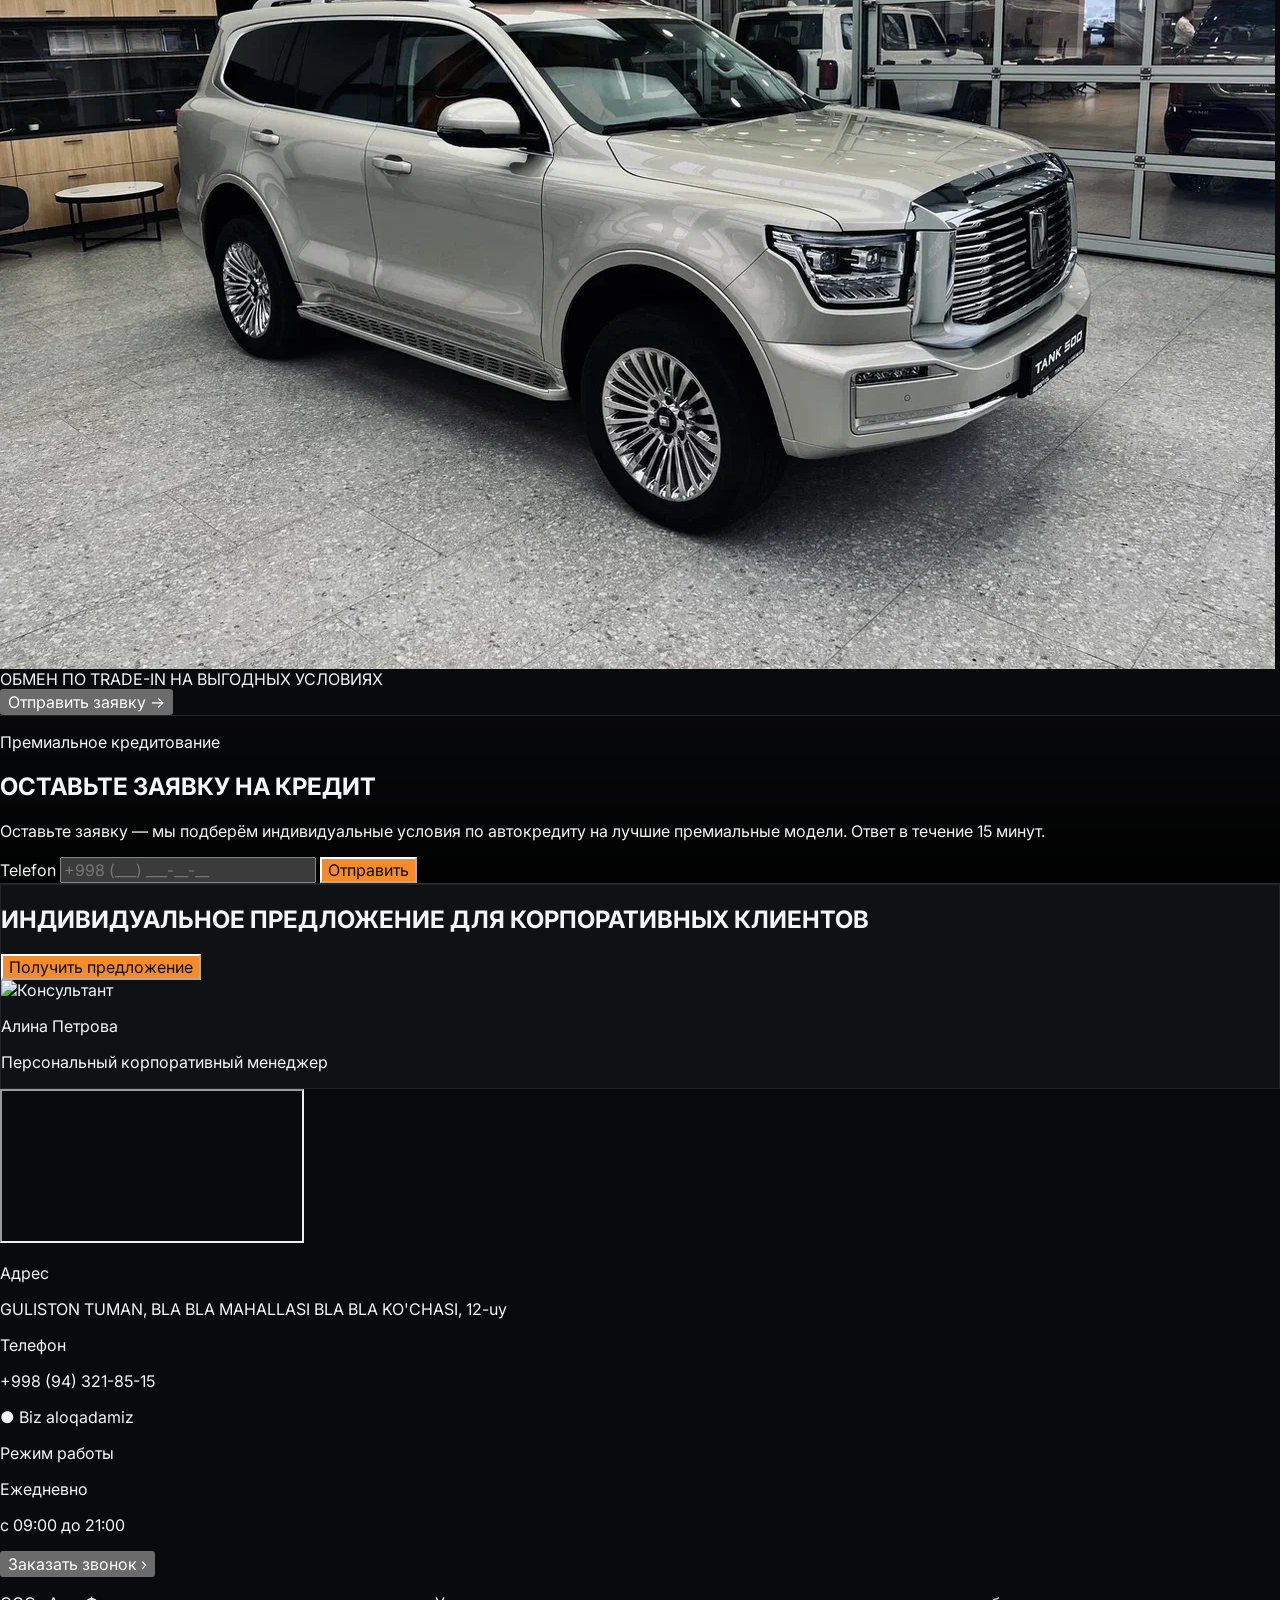
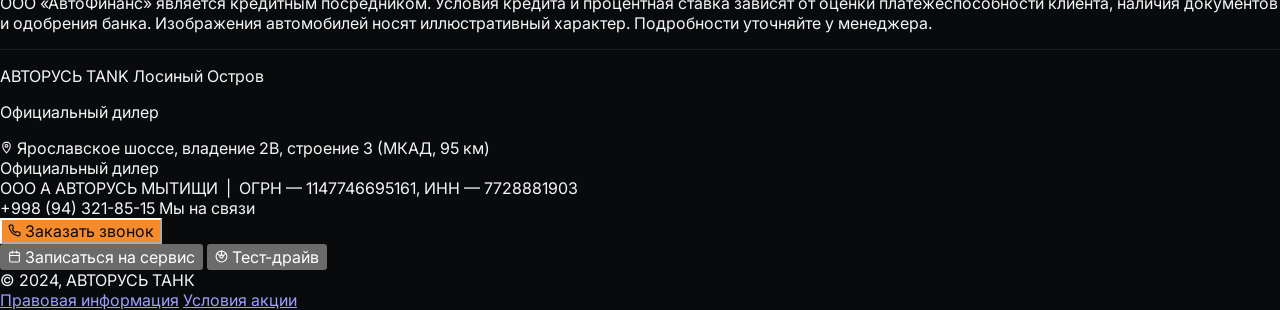
==== commit 7f60a0fc: "upgade" ====
--- a/loyiha.html
+++ b/loyiha.html
@@ -173,19 +173,50 @@
 
     <!-- BANNER (container5) -->
     <div class="bg-bg-dark w-full p-0">
-        <div class="bg-[url('/img/back__c.svg')] bg-cover bg-center w-[1440px] h-[600px] flex items-center overflow-hidden relative">
-            <div class="flex flex-col gap-3 px-20 max-w-[520px] z-10">
-                <p class="text-[#ddd] text-base font-normal m-0">Улучшим любые условия</p>
-                <h1 class="text-white text-6xl font-black m-0 leading-none">TANK 500</h1>
-                <p class="text-white text-lg font-medium m-0">Осталось всего 5 автомобилей!</p>
-                <br>
-                <button class="bg-brand-orange text-black border-none px-6 py-3 text-sm font-bold rounded-lg cursor-pointer w-fit mt-1.5 hover:bg-brand-orange-dark transition-colors">
-                    Получить предложение ›
-                </button>
-            </div>
-        </div>
+      <div class="w-full h-[400px] md:h-[600px] flex items-center overflow-hidden relative">
+
+        <!-- Rasmlar -->
+        <img src="img/bg_1.svg"     alt="Tank 300 и Tank 500" class="hero-image absolute inset-0 w-full h-full object-cover object-center" />
+        <img src="img/bg_2.svg" alt="Tank автомобиль"     class="hero-image absolute inset-0 w-full h-full object-cover object-center" />
+        <img src="img/bg_3.svg"     alt="Tank дизайн"         class="hero-image absolute inset-0 w-full h-full object-cover object-center" />
+
+        <!-- Qoraytirgich overlay -->
+        <div class="absolute inset-0 bg-black/40 z-[1]"></div>
+
+        <!-- Matn -->
+        <div class="flex flex-col gap-3 px-6 md:px-20 max-w-[520px] z-10 relative">
+          <p class="text-[#ddd] text-sm md:text-base font-normal m-0">Улучшим любые условия</p>
+          <h1 class="text-white text-4xl md:text-6xl font-black m-0 leading-none">TANK 500</h1>
+          <p class="text-white text-base md:text-lg font-medium m-0">Осталось всего 5 автомобилей!</p>
+          <br>
+          <button class="bg-brand-orange text-black border-none px-6 py-3 text-sm font-bold rounded-lg cursor-pointer w-fit mt-1.5 hover:bg-brand-orange-dark transition-colors">
+            Получить предложение ›
+          </button>
+        </div>
+
+      </div>
     </div>
 
+    <style>
+      @keyframes fade {
+        0%   { opacity: 1; }
+        40%  { opacity: 1; }
+        55%  { opacity: 0; }
+        95%  { opacity: 0; }
+        100% { opacity: 1; }
+      }
+
+      .hero-image {
+        opacity: 0;
+        animation: fade 24s infinite;
+        z-index: 0;
+        transition: opacity 2s ease-in-out;
+      }
+
+      .hero-image:nth-child(1) { animation-delay: 0s; }
+      .hero-image:nth-child(2) { animation-delay: 8s; }
+      .hero-image:nth-child(3) { animation-delay: 16s; }
+    </style>
     <!-- TIMER + CARDS + TANKS (container1) -->
     <div class="bg-bg-dark w-full h-[800px] px-5 py-5">
 
